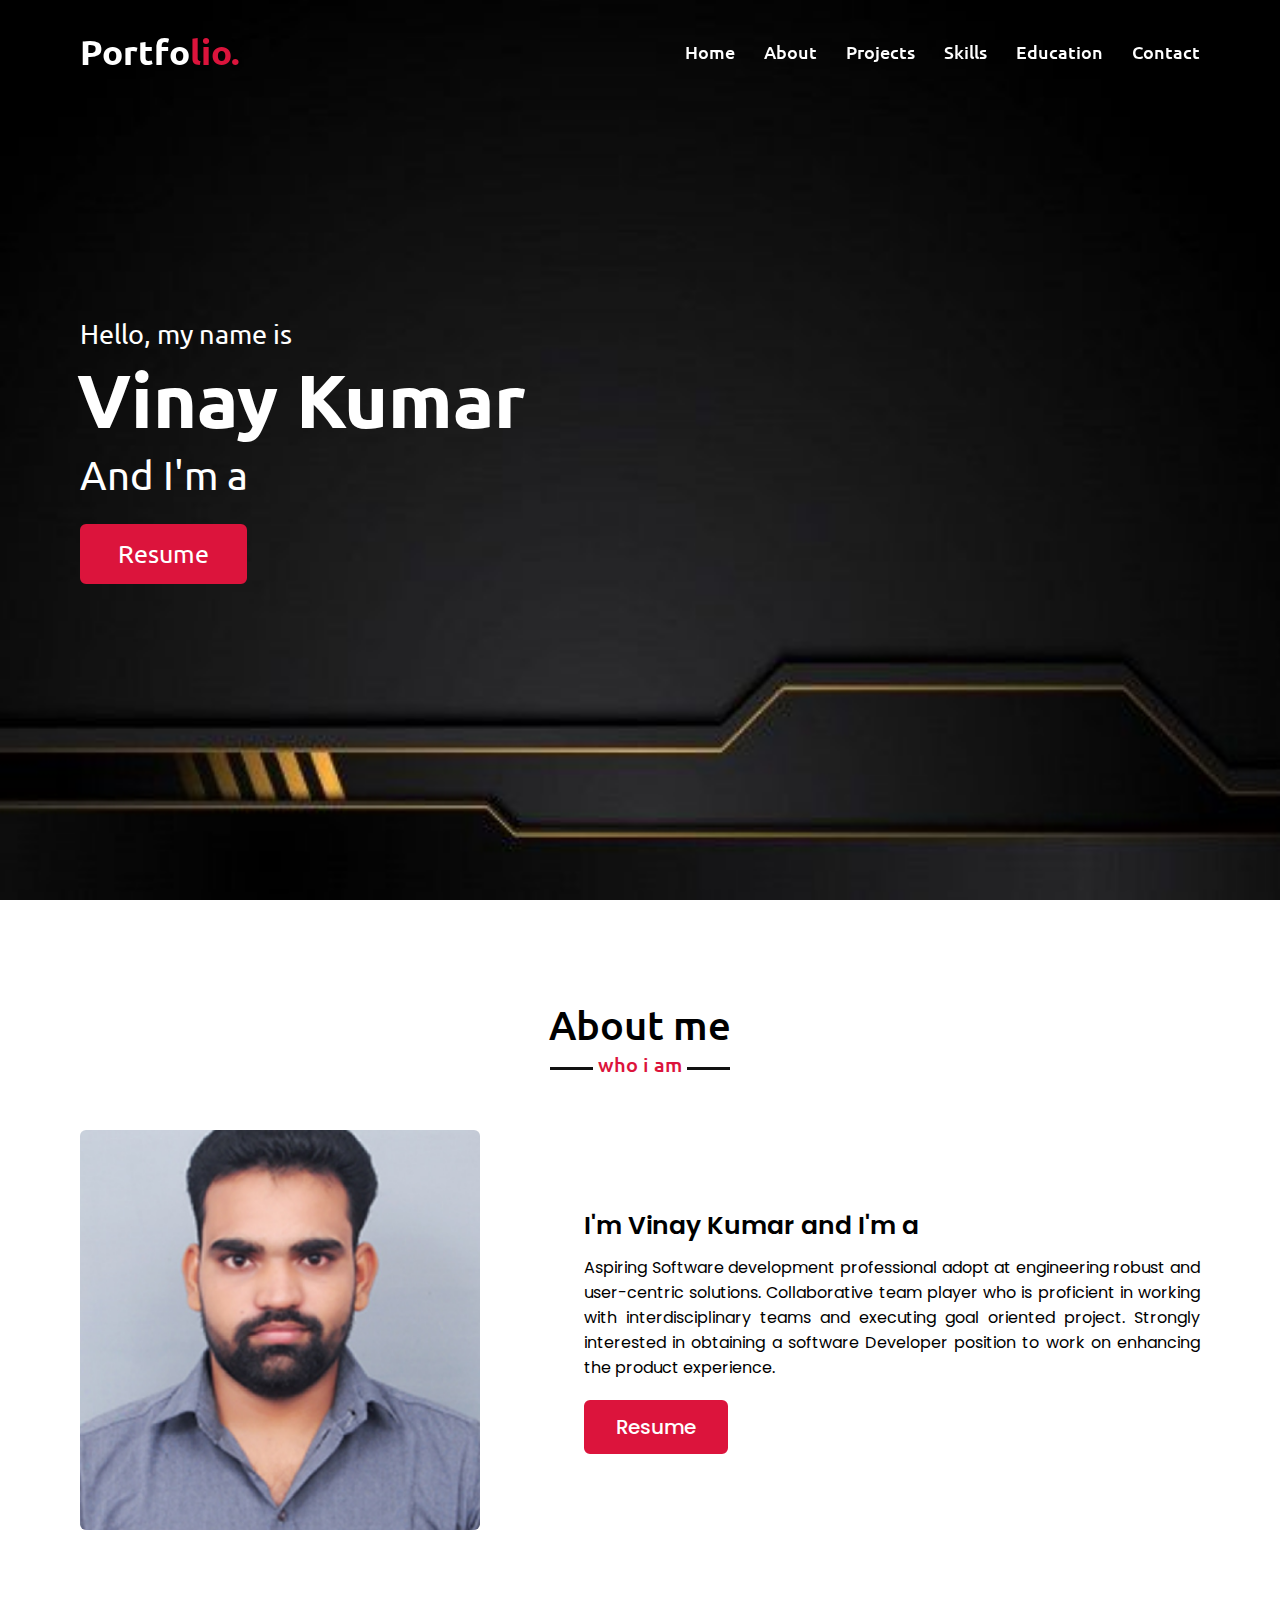
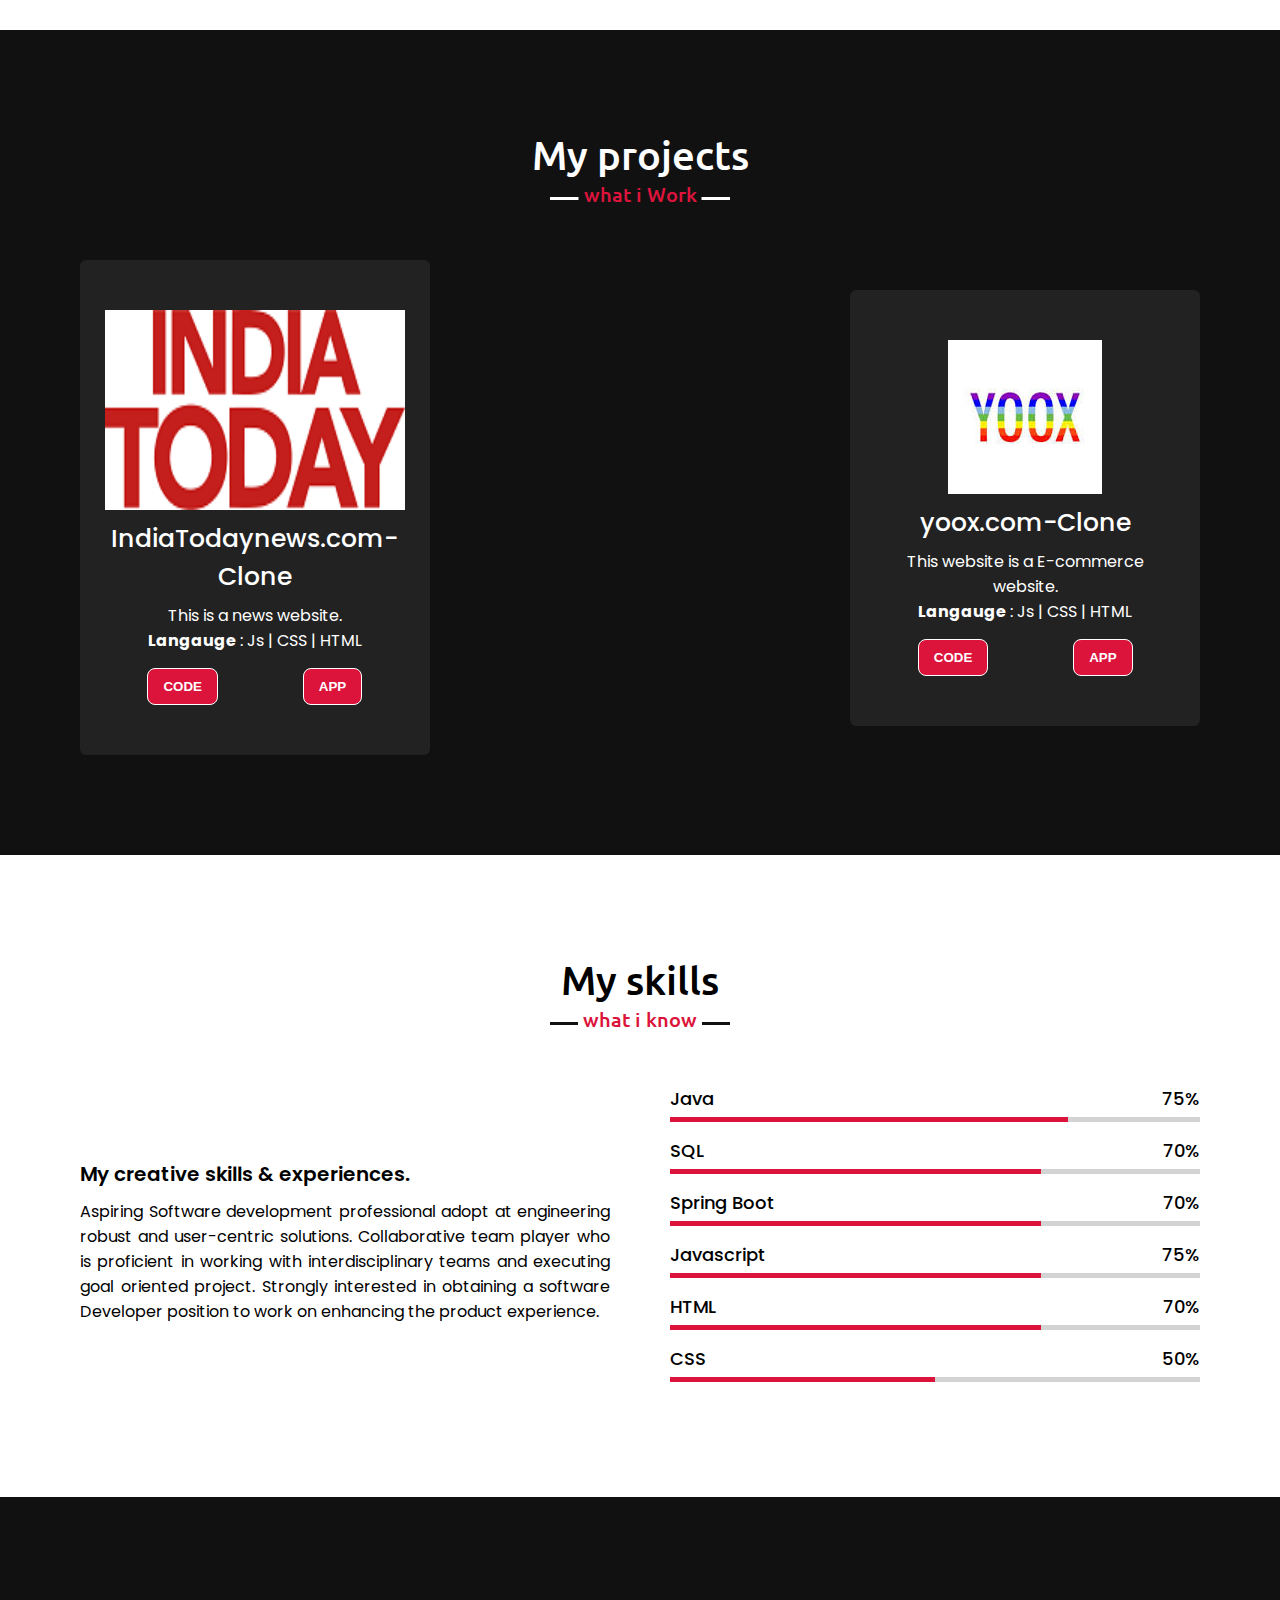
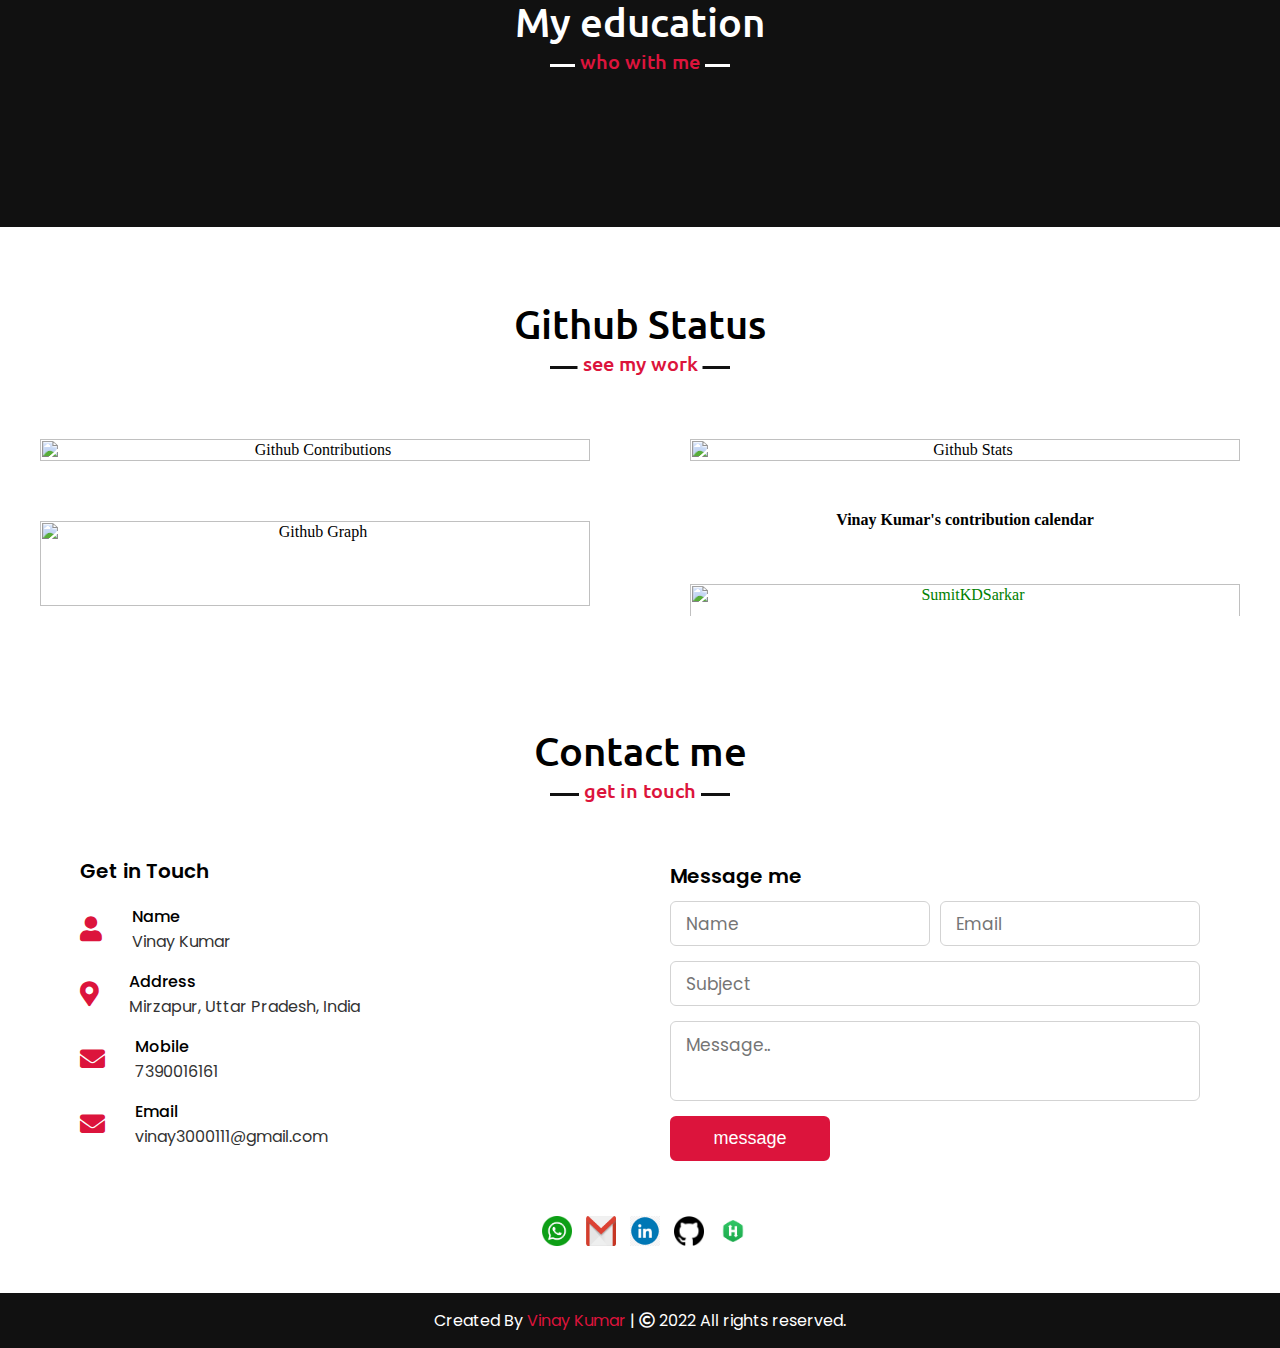
==== inde.html @ 78daed4f "change" ====
<!DOCTYPE java>

<java lang="en">
<head>
    <meta charset="UTF-8">
    <meta name="viewport" content="width=device-width, initial-scale=1.0">
    <title>Vinay Kumar</title>
    <link rel="icon" href="https://media-exp1.licdn.com/dms/image/C4D03AQGV1A_WrBnYMw/profile-displayphoto-shrink_200_200/0/1662731627027?e=1668643200&v=beta&t=C8EKHpknNh0HUjImhup6PIxjNK5vTFpDDdaE16-JY9g">
    <link rel="stylesheet" href="style.css">
    <link rel="stylesheet" href="https://cdnjs.cloudflare.com/ajax/libs/font-awesome/5.15.3/css/all.min.css"/>
    <script src="https://code.jquery.com/jquery-3.5.1.min.js"></script>
    <script src="https://cdnjs.cloudflare.com/ajax/libs/typed.js/2.0.11/typed.min.js"></script>
    <script src="https://cdnjs.cloudflare.com/ajax/libs/waypoints/4.0.1/jquery.waypoints.min.js"></script>
    <script src="https://cdnjs.cloudflare.com/ajax/libs/OwlCarousel2/2.3.4/owl.carousel.min.js"></script>
    <link rel="stylesheet" href="https://cdnjs.cloudflare.com/ajax/libs/OwlCarousel2/2.3.4/assets/owl.carousel.min.css"/>

</head>
<body>
    <div class="scroll-up-btn">
        <i class="fas fa-angle-up"></i>
    </div>
    <nav class="navbar">
        <div class="max-width">
            <div class="logo"><a href="#">Portfo<span>lio.</span></a></div>
            <ul class="menu">
                <li><a href="#home" class="menu-btn">Home</a></li>
                <li><a href="#about" class="menu-btn">About</a></li>
                <li><a href="#services" class="menu-btn">Projects</a></li>
                <li><a href="#skills" class="menu-btn">Skills</a></li>
                <li><a href="#teams" class="menu-btn">Education</a></li>
                <li><a href="#contact" class="menu-btn">Contact</a></li>
            </ul>
            <div class="menu-btn">
                <i class="fas fa-bars"></i>
            </div>
        </div>
    </nav>

    <!-- home section -->
    <section class="home" id="home">
        <div class="max-width">
            <div class="home-content">
                <div class="text-1">Hello, my name is</div>
                <div class="text-2">Vinay Kumar</div>
                <div class="text-3">And I'm a <span class="typing"></span></div>
                <a  href="https://drive.google.com/file/d/1FLkQqnylhTMXJ7--aHfY-JtTPow-8JwG/view" target="_blank">Resume</a>
            </div>
        </div>
    </section>

    <!-- about section -->
    <section class="about" id="about">
        <div class="max-width">
            <h2 class="title">About me</h2>
            <div class="about-content">
                <div class="column left">
                    <img src="images/profile-0.jpeg" alt="">
                </div>
                <div class="column right">
                    <div class="text">I'm Vinay Kumar and I'm a <span class="typing-2"></span></div>
                    <p>Aspiring Software development professional adopt at engineering
                        robust and user-centric solutions. Collaborative team player who is
                        proficient in working with interdisciplinary teams and executing
                        goal oriented project. Strongly interested in obtaining a software
                        Developer position to work on enhancing the product experience.
                        </p>
                    <a  href="https://drive.google.com/file/d/1FLkQqnylhTMXJ7--aHfY-JtTPow-8JwG/view" target="_blank">Resume</a>
                </div>
            </div>
        </div>
    </section>

    <!-- project section -->
    <section class="services" id="services">
        <div class="max-width">
            <h2 class="title">My projects</h2>
            <div class="serv-content">
                <div class="card">
                    <div class="box">
                        <!-- <i class="fas fa-paint-brush"></i> -->
                        <a href="https://github.com/falgunbokde23/India-Today-website" target="_blank"><img class="project" src="./images/india_today.png" alt="logo"></a>
                        <div class="text">IndiaTodaynews.com-Clone</div>
                        <p>This is a news website.</p>
                        <p><b>Langauge</b> : Js | CSS | HTML</p>
                       
                        <div class="twoButton">
                            <a href="https://github.com/falgunbokde23/India-Today-website"><button class="github_Button">CODE</button></a>
                            <a href="https://indiatodaynews.netlify.app/"> <button class="deployed_Button">APP</button></a>
                        </div>
                
                    </div>
                   
                </div>


                <div class="card">
                    <div class="box">
                        <!-- <i class="fas fa-chart-line"></i> -->
                       <a href="https://github.com/VenketeshRushi/wet-twig-1740/tree/main" target="_blank" alt="logo" ><img src="./images/yoox.jpg" alt=""></a>
                        <div class="text">yoox.com-Clone</div>
                        <p>This website is a E-commerce website.</p>
                        <p><b>Langauge</b> : Js | CSS | HTML</p>
                        <div class="twoButton">
                            <a href="https://github.com/VenketeshRushi/wet-twig-1740/tree/main"><button class="github_Button">CODE</button></a>
                            <a href="https://indiatodaynews.netlify.app/"> <button class="deployed_Button">APP</button></a>
                        </div>
                    </div>
                </div>
            </div>
        </div>
    </section>

    <!-- skills section -->
    <section class="skills" id="skills">
        <div class="max-width">
            <h2 class="title">My skills</h2>
            <div class="skills-content">
                <div class="column left">
                    <div class="text">My creative skills & experiences.</div>
                    <p>Aspiring Software development professional adopt at engineering
                        robust and user-centric solutions. Collaborative team player who is
                        proficient in working with interdisciplinary teams and executing
                        goal oriented project. Strongly interested in obtaining a software
                        Developer position to work on enhancing the product experience.
                        </p>
                   
                </div>
                <div class="column right">
                    <div class="bars">
                        <div class="info">
                            <span>Java</span>
                            <span>75%</span>
                        </div>
                        <div class="line java"></div>
                    </div>
                    <div class="bars">
                        <div class="info">
                            <span>SQL</span>
                            <span>70%</span>
                        </div>
                        <div class="line css"></div>
                    </div>
                    <div class="bars">
                        <div class="info">
                            <span>Spring Boot</span>
                            <span>70%</span>
                        </div>
                        <div class="line js"></div>
                    </div>
                    <div class="bars">
                        <div class="info">
                            <span>Javascript</span>
                            <span>75%</span>
                        </div>
                        <div class="line mysql"></div>
                    </div>
                    <div class="bars">
                        <div class="info">
                            <span>HTML</span>
                            <span>70%</span>
                        </div>
                        <div class="line css"></div>
                    </div>
                    <div class="bars">
                        <div class="info">
                            <span>CSS</span>
                            <span>50%</span>
                        </div>
                        <div class="line c"></div>
                    </div>
                   
                </div>
            </div>
        </div>
    </section>

    <!-- education section -->
    <section class="teams" id="teams">
        <div class="max-width">
            <h2 class="title">My education</h2>
            <div class="carousel owl-carousel">
                <div class="card">
                    <div class="box">
                        <img src="https://aniportalimages.s3.amazonaws.com/media/details/Capture2021092207014520210922071739.jpg" alt="">
                        <div class="text">Masai School </div>
                        <p>Full-Stack Web Development.</p>
                        <p>Feb 2022 - Nov 2022</p>
                    </div>
                </div>
                <div class="card">
                    <div class="box">
                        <img src="./images/subharti.jpg" alt="">
                        <div class="text">Swami Vivekanand Subharti University</div>
                        <p>Bachelors in Computer Application</p>
                        <p>Jun 2020 - Persent</p>
                    </div>
                </div>
                <div class="card">
                    <div class="box">
                        <img src="./images/10.jpg" alt="">
                        <div class="text">Ankit Bal Vidya Mandir Allahabad</div>
                        <p>Higher Secondary Education</p>
                        <p>Jan 2017 - Jun 2019</p>
                    </div>
                </div>
                <div class="card">
                    <div class="box">
                        <img src="./images/10.jpg" alt="">
                        <div class="text">S.S.P.S. Inter College Mirzapur</div>
                        <p> Senior Secondary Education</p>
                        <p>Jun 2015 - Aug 2017</p>
                    </div>
                </div>
                
            </div>
        </div>
    </section>

    <section class="github-st" id="github-">
        <div id="github-stats">
            <div class="container">
                <h1 class="title">Github Status</h1>
                <div class="github-stats-list">
                    <div class="github-stat">
                        <img src="https://github-readme-streak-stats.herokuapp.com/?user=vinaykumarkunder&theme=indian-flag"
                            alt="Github Contributions" />
                    </div>
                    <div class="github-stat">
                        <img src="https://github-readme-stats.vercel.app/api?username=Vinaykumarkunder&theme=flag-india&show_icons=true&count_private=true"
                            alt="Github Stats" />
                    </div>
                    <div class="github-stat">
                        <img src="https://activity-graph.herokuapp.com/graph?username=vinaykumarkunder&bg_color=ffffff&color=000080&line=138808&point=ff9933&area=true"
                            alt="Github Graph" />
                    </div>
                    <div class="github-stat">
                        <h4 class="mb-0" style="text-align: center;color: #000;">Vinay Kumar's contribution calendar</h4>
                        <img src="https://ghchart.rshah.org/Vinaykumarkunder" alt="SumitKDSarkar" style="width: 100%;height: auto; margin-top: 5vh;color: green;"/>
                        <!-- <img src="https://activity-graph.herokuapp.com/calender?username=SumitKDSarkar&bg_color=ffffff&color=000080&line=138808&point=ff9933&area=true" -->
                    </div>
                </div>
            </div>
        </div>
    </section>

    <!-- contact section -->
    <section class="contact" id="contact">
        <div class="max-width">
            <h2 class="title">Contact me</h2>
            <div class="contact-content">
                <div class="column left">
                    <div class="text">Get in Touch</div>
                    <!-- <p>Lorem, ipsum dolor sit amet consectetur adipisicing elit. Dignissimos harum corporis fuga corrupti. Doloribus quis soluta nesciunt veritatis vitae nobis?</p> -->
                    <div class="icons">
                        <div class="row">
                            <i class="fas fa-user"></i>
                            <div class="info">
                                <div class="head">Name</div>
                                <div class="sub-title">Vinay Kumar</div>
                            </div>
                        </div>
                        <div class="row">
                            <i class="fas fa-map-marker-alt"></i>
                            <div class="info">
                                <div class="head">Address</div>
                                <div class="sub-title">Mirzapur, Uttar Pradesh, India</div>
                            </div>
                        </div>
                         <div class="row">
                            <i class="fas fa-envelope"></i>
                            <div class="info">
                                <div class="head">Mobile</div>
                                <div class="sub-title">7390016161</div>
                            </div>
                        </div>
                        <div class="row">
                            <i class="fas fa-envelope"></i>
                            <div class="info">
                                <div class="head">Email</div>
                                <div class="sub-title">vinay3000111@gmail.com</div>
                            </div>
                        </div>
                    </div>
                </div>
                <div class="column right">
                    <div class="text">Message me</div>
                    <form action="#" onsubmit="sendMail(); reset(); return false">
                        <div class="fields">
                            <div class="field name">
                                <input type="text" id="name" placeholder="Name" required>
                            </div>
                            <div class="field email">
                                <input type="email" id="email" placeholder="Email" required>
                            </div>
                        </div>
                        <div class="field">
                            <input type="text" id="subject" placeholder="Subject" required>
                        </div>
                        <div class="field textarea">
                            <textarea cols="30" rows="10" id="message" placeholder="Message.." required></textarea>
                        </div>
                        <div class="button-area">
                            <button type="submit" id="submit">message </button>
                        </div>
                    </form>
                </div>
            </div>
            <div class="Contect">
                <span><a href="https://api.whatsapp.com/send/?phone=7390016161&text=Hi+Vinay+Can+i+meet+you..&type=phone_number&app_absent=0"><img src="images/whatsapp.png" alt=""></a></span>
                <span><a href="https://mail.google.com/mail/u/0/#inbox?compose=DmwnWrRvwTnGBRCPGTGHdQVRqZLFsjHHZhRWGQgzZJmNMWXgxclgXFcxqwrFNLXCGrSnWzTSGbgB"><img src="images/gmail.png" alt=""></a></span>
                <span><a href="https://www.linkedin.com/in/vinay-kumar-01b807215/"><img src="images/l.png" alt=""></a></span>
                <span><a href="https://github.com/VINAYKUMARKUNDER"><img src="images/githubLogo.png" alt=""></a></span>
                <span><a href="https://www.hackerrank.com/vinay3000111"><img src="images/hakerrank logo.png" alt=""></a></span>
            </div>
        </div>
    </section>

    <!-- footer section-->
    <footer>
        <span>Created By <a href="https://www.linkedin.com/in/vinay-kumar-01b807215/" target="_blank">Vinay Kumar</a> | <span class="far fa-copyright"></span> 2022 All rights reserved.</span>
    </footer>

    <script src="script.js"></script>

    <script src="https://smtpjs.com/v3/smtp.js"> </script>

    <script src="script1.js"></script>
</body>
</java>
---- style.css ----
@import url('https://fonts.googleapis.com/css2?family=Poppins:wght@400;500;600;700&family=Ubuntu:wght@400;500;700&display=swap');

*{
    margin: 0;
    padding: 0;
    box-sizing: border-box;
    text-decoration: none;
}
java{
    scroll-behavior: smooth;
}


a{
    text-decoration: none;  
    color: rgb(29, 28, 28);
  }
  a:hover{
       
      color: crimson;
    }
  html{
      scroll-behavior: smooth;
  }
  .project{
      width: 300px;
      height: 200px;
  }
  .twoButton{
      display: flex;
      justify-content: space-around;
  }
  .github_Button{
      display: flex;
      
      margin-top: 15px;
      background-color: crimson;
      border: 1px solid white;
      
      border-radius: 8px;
      padding: 10px 15px 10px 15px;
      font-weight: 700;
      color: #fff;
  
  }
  .github_Button:hover{
      cursor: pointer;
      background-color: #f1f1f1;
      color: #111;
  
  }
  
  .deployed_Button{
      display: flex;
     
      margin-top: 15px;
      background-color: crimson;
      border: 1px solid white;
      border-radius: 8px;
      padding: 10px 15px 10px 15px;
      font-weight: 700;
      color: #fff;
  
  }
  .deployed_Button:hover{
      cursor: pointer;
      background-color: #f1f1f1;
      color: #111;  
  }
  
  

/* custom scroll bar */
::-webkit-scrollbar {
    width: 10px;
}
::-webkit-scrollbar-track {
    background: #f1f1f1;
}
::-webkit-scrollbar-thumb {
    background: #888;
}

::-webkit-scrollbar-thumb:hover {
    background: #555;
}

/* all similar content styling codes */
section{
    padding: 100px 0;
}
.max-width{
    max-width: 1300px;
    padding: 0 80px;
    margin: auto;
}
.about, .services, .skills, .teams, .contact, footer{
    font-family: 'Poppins', sans-serif;
}
.about .about-content,
.services .serv-content,
.skills .skills-content,
.contact .contact-content{
    display: flex;
    flex-wrap: wrap;
    align-items: center;
    justify-content: space-between;
}
section .title{
    position: relative;
    text-align: center;
    font-size: 40px;
    font-weight: 500;
    margin-bottom: 60px;
    padding-bottom: 20px;
    font-family: 'Ubuntu', sans-serif;
}
section .title::before{
    content: "";
    position: absolute;
    bottom: 0px;
    left: 50%;
    width: 180px;
    height: 3px;
    background: #111;
    transform: translateX(-50%);
}
section .title::after{
    position: absolute;
    bottom: -8px;
    left: 50%;
    font-size: 20px;
    color: crimson;
    padding: 0 5px;
    background: #fff;
    transform: translateX(-50%);
}

/* navbar styling */
.navbar{
    position: fixed;
    width: 100%;
    z-index: 999;
    padding: 30px 0;
    font-family: 'Ubuntu', sans-serif;
    transition: all 0.3s ease;
}
.navbar.sticky{
    padding: 15px 0;
    background: crimson;
}
.navbar .max-width{
    display: flex;
    align-items: center;
    justify-content: space-between;
}
.navbar .logo a{
    color: #fff;
    font-size: 35px;
    font-weight: 600;
}
.navbar .logo a span{
    color: crimson;
    transition: all 0.3s ease;
}
.navbar.sticky .logo a span{
    color: #fff;
}
.navbar .menu li{
    list-style: none;
    display: inline-block;
}
.navbar .menu li a{
    display: block;
    color: #fff;
    font-size: 18px;
    font-weight: 500;
    margin-left: 25px;
    transition: color 0.3s ease;
}
.navbar .menu li a:hover{
    color: crimson;
}
.navbar.sticky .menu li a:hover{
    color: #fff;
}

/* menu btn styling */
.menu-btn{
    color: #fff;
    font-size: 23px;
    cursor: pointer;
    display: none;
}
.scroll-up-btn{
    position: fixed;
    height: 45px;
    width: 42px;
    background: crimson;
    right: 30px;
    bottom: 10px;
    text-align: center;
    line-height: 45px;
    color: #fff;
    z-index: 9999;
    font-size: 30px;
    border-radius: 6px;
    border-bottom-width: 2px;
    cursor: pointer;
    opacity: 0;
    pointer-events: none;
    transition: all 0.3s ease;
}
.scroll-up-btn.show{
    bottom: 30px;
    opacity: 1;
    pointer-events: auto;
}
.scroll-up-btn:hover{
    filter: brightness(90%);
}


/* home section styling */
.home{
    display: flex;
    background: url("images/other.jpg") no-repeat center;
    height: 100vh;
    color: #fff;
    min-height: 500px;
    background-size: cover;
    background-attachment: fixed;
    font-family: 'Ubuntu', sans-serif;
}
.home .max-width{
  width: 100%;
  display: flex;
}
.home .max-width .row{
  margin-right: 0;
}
.home .home-content .text-1{
    font-size: 27px;
}
.home .home-content .text-2{
    font-size: 75px;
    font-weight: 600;
    margin-left: -3px;
}
.home .home-content .text-3{
    font-size: 40px;
    margin: 5px 0;
}
.home .home-content .text-3 span{
    color: crimson;
    font-weight: 500;
}
.home .home-content a{
    display: inline-block;
    background: crimson;
    color: #fff;
    font-size: 25px;
    padding: 12px 36px;
    margin-top: 20px;
    font-weight: 400;
    border-radius: 6px;
    border: 2px solid crimson;
    transition: all 0.3s ease;
}
.home .home-content a:hover{
    color: crimson;
    background: none;
}

/* about section styling */
.about .title::after{
    content: "who i am";
}
.about .about-content .left{
    width: 45%;
}
.about .about-content .left img{
    height: 400px;
    width: 400px;
    object-fit: cover;
    border-radius: 6px;
}
.about .about-content .right{
    width: 55%;
}
.about .about-content .right .text{
    font-size: 25px;
    font-weight: 600;
    margin-bottom: 10px;
}
.about .about-content .right .text span{
    color: crimson;
}
.about .about-content .right p{
    text-align: justify;
}
.about .about-content .right a{
    display: inline-block;
    background: crimson;
    color: #fff;
    font-size: 20px;
    font-weight: 500;
    padding: 10px 30px;
    margin-top: 20px;
    border-radius: 6px;
    border: 2px solid crimson;
    transition: all 0.3s ease;
}
.about .about-content .right a:hover{
    color: crimson;
    background: none;
}

/* services section styling */
.services, .teams{
    color:#fff;
    background: #111;
}
.services .title::before,
.teams .title::before{
    background: #fff;
}
.services .title::after,
.teams .title::after{
    background: #111;
    content: "what i Work";
}
.services .serv-content .card{
    width: calc(33% - 20px);
    background: #222;
    text-align: center;
    border-radius: 6px;
    padding: 50px 25px;
    cursor: pointer;
    transition: all 0.3s ease;
}

.services .serv-content .card:hover{
    background: crimson;
}
.services .serv-content .card .box{
    transition: all 0.3s ease;
}
.services .serv-content .card:hover .box{
    transform: scale(1.05);
}
.services .serv-content .card i{
    font-size: 50px;
    color: crimson;
    transition: color 0.3s ease;
}
.services .serv-content .card:hover i{
    color: #fff;
}
.services .serv-content .card .text{
    font-size: 25px;
    font-weight: 500;
    margin: 10px 0 7px 0;
}

/* skills section styling */

.skills .title::after{
    content: "what i know";
}
.skills .skills-content .column{
    width: calc(50% - 30px);
}
.skills .skills-content .left .text{
    font-size: 20px;
    font-weight: 600;
    margin-bottom: 10px;
}
.skills .skills-content .left p{
    text-align: justify;
}
.skills .skills-content .left a{
    display: inline-block;
    background: crimson;
    color: #fff;
    font-size: 18px;
    font-weight: 500;
    padding: 8px 16px;
    margin-top: 20px;
    border-radius: 6px;
    border: 2px solid crimson;
    transition: all 0.3s ease;
}
.skills .skills-content .left a:hover{
    color: crimson;
    background: none;
}
.skills .skills-content .right .bars{
    margin-bottom: 15px;
}
.skills .skills-content .right .info{
    display: flex;
    margin-bottom: 5px;
    align-items: center;
    justify-content: space-between;
}
.skills .skills-content .right span{
    font-weight: 500;
    font-size: 18px;
}
.skills .skills-content .right .line{
    height: 5px;
    width: 100%;
    background: lightgrey;
    position: relative;
}
.skills .skills-content .right .line::before{
    content: "";
    position: absolute;
    height: 100%;
    left: 0;
    top: 0;
    background: crimson;
}
.skills-content .right .java::before{
    width: 75%;
}
.skills-content .right .css::before{
    width: 70%;
}
.skills-content .right .js::before{
    width: 70%;
}
.skills-content .right .php::before{
    width: 75%;
}
.skills-content .right .mysql::before{
    width: 70%;
}
.skills-content .right .c::before{
    width: 50%;
}

/* teams section styling */
.teams .title::after{
    content: "who with me";
}
.teams .carousel .card{
    background: #222;
    border-radius: 6px;
    padding: 25px 35px;
    text-align: center;
    overflow: hidden;
    transition: all 0.3s ease;
}
.teams .carousel .card:hover{
    background: crimson;
}
.teams .carousel .card .box{
    display: flex;
    flex-direction: column;
    align-items: center;
    justify-content: center;
    transition: all 0.3s ease;
}
.teams .carousel .card:hover .box{
    transform: scale(1.05);
}
.teams .carousel .card .text{
    font-size: 25px;
    font-weight: 500;
    margin: 10px 0 7px 0;
}
.teams .carousel .card img{
    height: 150px;
    width: 150px;
    object-fit: cover;
    border-radius: 50%;
    border: 5px solid crimson;
    transition: all 0.3s ease;
}
.teams .carousel .card:hover img{
    border-color: #fff;
}
.owl-dots{
    text-align: center;
    margin-top: 20px;
}
.owl-dot{
    height: 13px;
    width: 13px;
    margin: 0 5px;
    outline: none!important;
    border-radius: 50%;
    border: 2px solid crimson!important;
    transition: all 0.3s ease;
}
.owl-dot.active{
    width: 35px;
    border-radius: 14px;
}
.owl-dot.active,
.owl-dot:hover{
    background: crimson!important;
}

/* contact section styling */
.contact .title::after{
    content: "get in touch";
}
.contact .contact-content .column{
    width: calc(50% - 30px);
}
.contact .contact-content .text{
    font-size: 20px;
    font-weight: 600;
    margin-bottom: 10px;
}
.contact .contact-content .left p{
    text-align: justify;
}
.contact .contact-content .left .icons{
    margin: 10px 0;
}
.contact .contact-content .row{
    display: flex;
    height: 65px;
    align-items: center;
}
.contact .contact-content .row .info{
    margin-left: 30px;
}
.contact .contact-content .row i{
    font-size: 25px;
    color: crimson;
}
.contact .contact-content .info .head{
    font-weight: 500;
}
.contact .contact-content .info .sub-title{
    color: #333;
}
.contact .right form .fields{
    display: flex;
}
.contact .right form .field,
.contact .right form .fields .field{
    height: 45px;
    width: 100%;
    margin-bottom: 15px;
}
.contact .right form .textarea{
    height: 80px;
    width: 100%;
}
.contact .right form .name{
    margin-right: 10px;
}
.contact .right form .field input,
.contact .right form .textarea textarea{
    height: 100%;
    width: 100%;
    border: 1px solid lightgrey;
    border-radius: 6px;
    outline: none;
    padding: 0 15px;
    font-size: 17px;
    font-family: 'Poppins', sans-serif;
    transition: all 0.3s ease;
}
.contact .right form .field input:focus,
.contact .right form .textarea textarea:focus{
    border-color: #b3b3b3;
}
.contact .right form .textarea textarea{
  padding-top: 10px;
  resize: none;
}
.contact .right form .button-area{
  display: flex;
  align-items: center;
}
.right form .button-area button{
  color: #fff;
  display: block;
  width: 160px!important;
  height: 45px;
  outline: none;
  font-size: 18px;
  font-weight: 500;
  border-radius: 6px;
  cursor: pointer;
  flex-wrap: nowrap;
  background: crimson;
  border: 2px solid crimson;
  transition: all 0.3s ease;
}
.right form .button-area button:hover{
  color: crimson;
  background: none;
}
/* footer section styling */
footer{
    background: #111;
    padding: 15px 23px;
    color: #fff;
    text-align: center;
}
footer span a{
    color: crimson;
    text-decoration: none;
}
footer span a:hover{
    text-decoration: underline;
}


/* responsive media query start */
@media (max-width: 1104px) {
    .about .about-content .left img{
        height: 350px;
        width: 350px;
    }
}

@media (max-width: 991px) {
    .max-width{
        padding: 0 50px;
    }
}
@media (max-width: 947px){
    .menu-btn{
        display: block;
        z-index: 999;
    }
    .menu-btn i.active:before{
        content: "\f00d";
    }
    .navbar .menu{
        position: fixed;
        height: 100vh;
        width: 100%;
        left: -100%;
        top: 0;
        background: #111;
        text-align: center;
        padding-top: 80px;
        transition: all 0.3s ease;
    }
    .navbar .menu.active{
        left: 0;
    }
    .navbar .menu li{
        display: block;
    }
    .navbar .menu li a{
        display: inline-block;
        margin: 20px 0;
        font-size: 25px;
    }
    .home .home-content .text-2{
        font-size: 70px;
    }
    .home .home-content .text-3{
        font-size: 35px;
    }
    .home .home-content a{
        font-size: 23px;
        padding: 10px 30px;
    }
    .max-width{
        max-width: 930px;
    }
    .about .about-content .column{
        width: 100%;
    }
    .about .about-content .left{
        display: flex;
        justify-content: center;
        margin: 0 auto 60px;
    }
    .about .about-content .right{
        flex: 100%;
    }
    .services .serv-content .card{
        width: calc(50% - 10px);
        margin-bottom: 20px;
    }
    .skills .skills-content .column,
    .contact .contact-content .column{
        width: 100%;
        margin-bottom: 35px;
    }
}

@media (max-width: 690px) {
    .max-width{
        padding: 0 23px;
    }
    .home .home-content .text-2{
        font-size: 60px;
    }
    .home .home-content .text-3{
        font-size: 32px;
    }
    .home .home-content a{
        font-size: 20px;
    }
    .services .serv-content .card{
        width: 100%;
    }
}

@media (max-width: 500px) {
    .home .home-content .text-2{
        font-size: 50px;
    }
    .home .home-content .text-3{
        font-size: 27px;
    }
    .about .about-content .right .text,
    .skills .skills-content .left .text{
        font-size: 19px;
    }
    .contact .right form .fields{
        flex-direction: column;
    }
    .contact .right form .name,
    .contact .right form .email{
        margin: 0;
    }
    .right form .error-box{
       width: 150px;
    }
    .scroll-up-btn{
        right: 15px;
        bottom: 15px;
        height: 38px;
        width: 35px;
        font-size: 23px;
        line-height: 38px;
    }
}



#git{
    margin-right: 110px;
    padding-top: 20px;
}
#git>a>img{
    width: 30px;
}
#git>a>img:hover{
    width: 35px;
    color: blue;
    background-color: blue;
}


#live{
    margin-left: 80px;
    padding-top: 20px;
}
#live>a{
    color: #fff;
}
#live>a:hover{
    font-weight: bold;
    color: blue;
    text-decoration: underline;
    font-size: 20px;
}



#github-stats {
    padding: 100px 10px 10px 10px;
    /* border: 1px solid; */
    margin-top: -10%;

    margin-bottom: -100px;
    /* height: 400px; */
  }
  
  .github-stats-list {
    display: grid;
    grid-template-columns: repeat(auto-fit, minmax(500px, 1fr));
    margin-top: 50px;
    grid-gap: 40px;
  }
  
  
  .github-stat {
    border-radius: 10px;
    position: relative;
    overflow: hidden;
    cursor: pointer;
  }
  
  
  .github-stat img {
    width: 100%;
    border-radius: 10px;
    display: block;
    transition: transform 0.5s;
    padding: 10px 30px;
  }
  
  .layer h3 {
    font-weight: 700;
    margin-bottom: 20px;
  }
  .container{
  text-align: center;
  }
  
  .github-st .title::after {
  content: "see my work";
  }
  .github-stat:hover img {
    transform: scale(1.1);
  }
  
  @media (max-width: 690px) {
  
  .github-stat {
    width: 300px;
    font-size: 8px;
  }
  
  .github-stat {
  width: 100%;
  font-size: 8px;
  }
  .container{
  text-align: center;
  }
  
  .cont-box-1>img{
  width: 45px;
  height: 45px;
  }
  
  .github-stat>img{
  margin: 0 auto;
  width: 100%;
  margin-top: 20px;
  }
  
  
  .github-stats-list {
    display: grid;
    grid-template-columns: repeat(auto-fit, minmax(100%, 1fr));
    margin-top: 50px;
    grid-gap: 40px;
  }
  }
  
  @media (max-width: 500px) {
  .github-stat {
    width: 100%;
    font-size: 8px;
  }
  
  .github-stat>img{
    margin: 0 auto;
    width: 100%;
    margin-top: 20px;
  }
  
  .github-stats-list {
    display: grid;
    grid-template-columns: repeat(auto-fit, minmax(100%, 1fr));
    margin-top: 50px;
    grid-gap: 40px;
  }
  }



  .Contect{
    margin-top: 50px;
    margin-bottom: -60px;
    text-align: center;
  }
  .Contect>span{
    margin-left: 10px;
  }
  .Contect>span>a>img{
    width: 30px;
    height: 30px;
  }

  .Contect>span>a>img:hover{
    width: 33px;
    height:33px;
  }
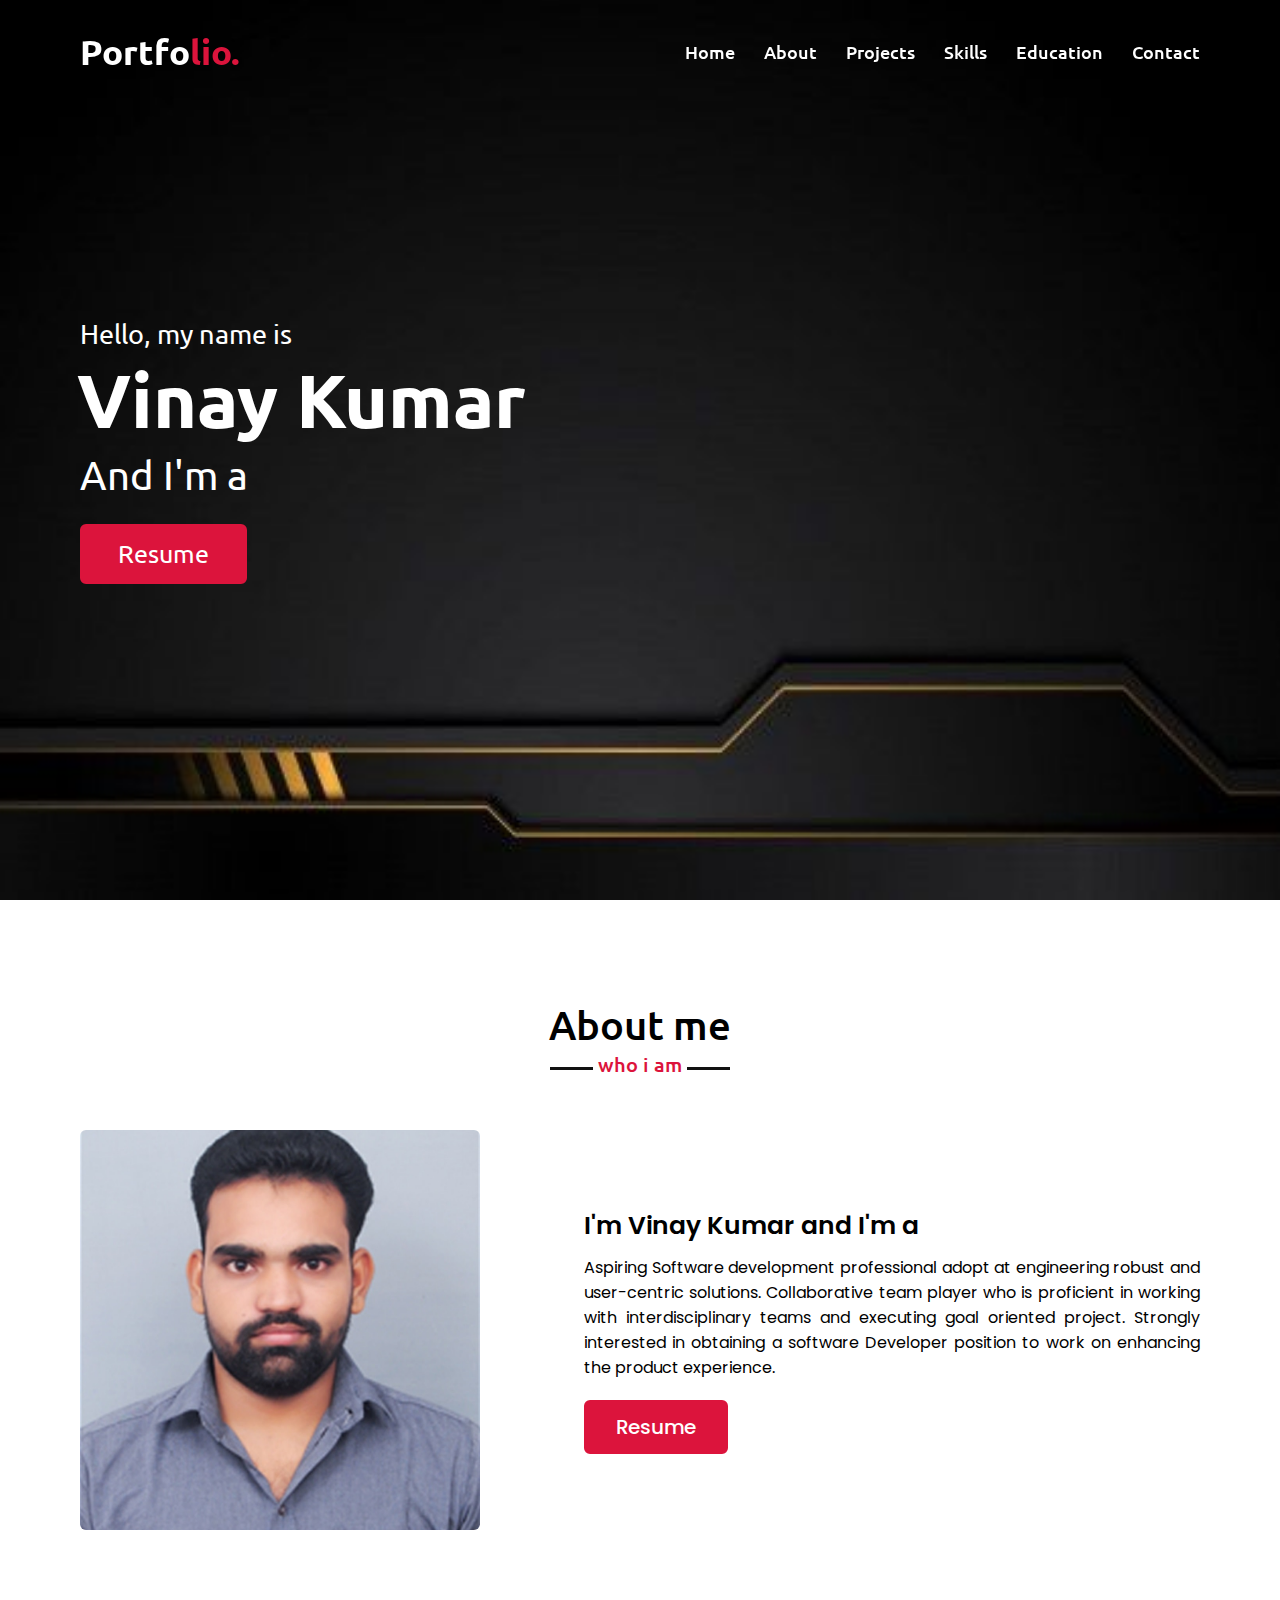
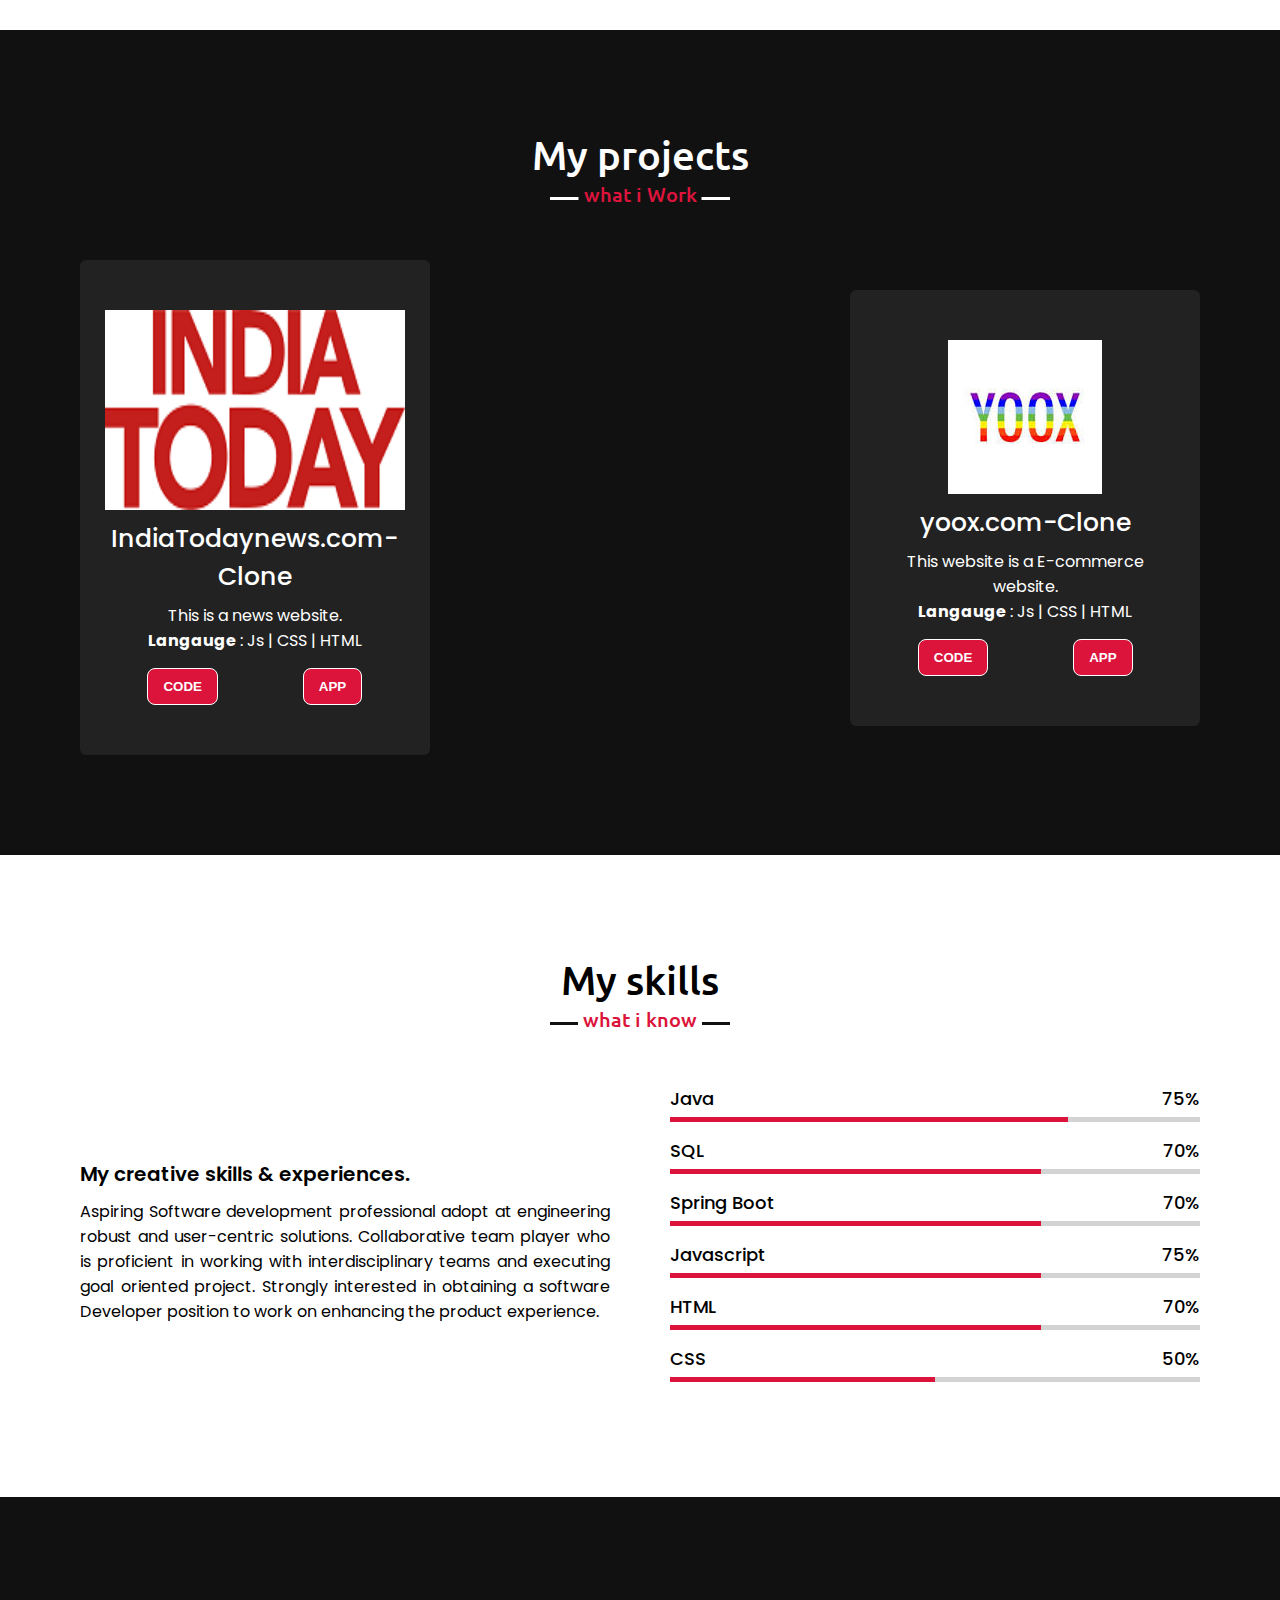
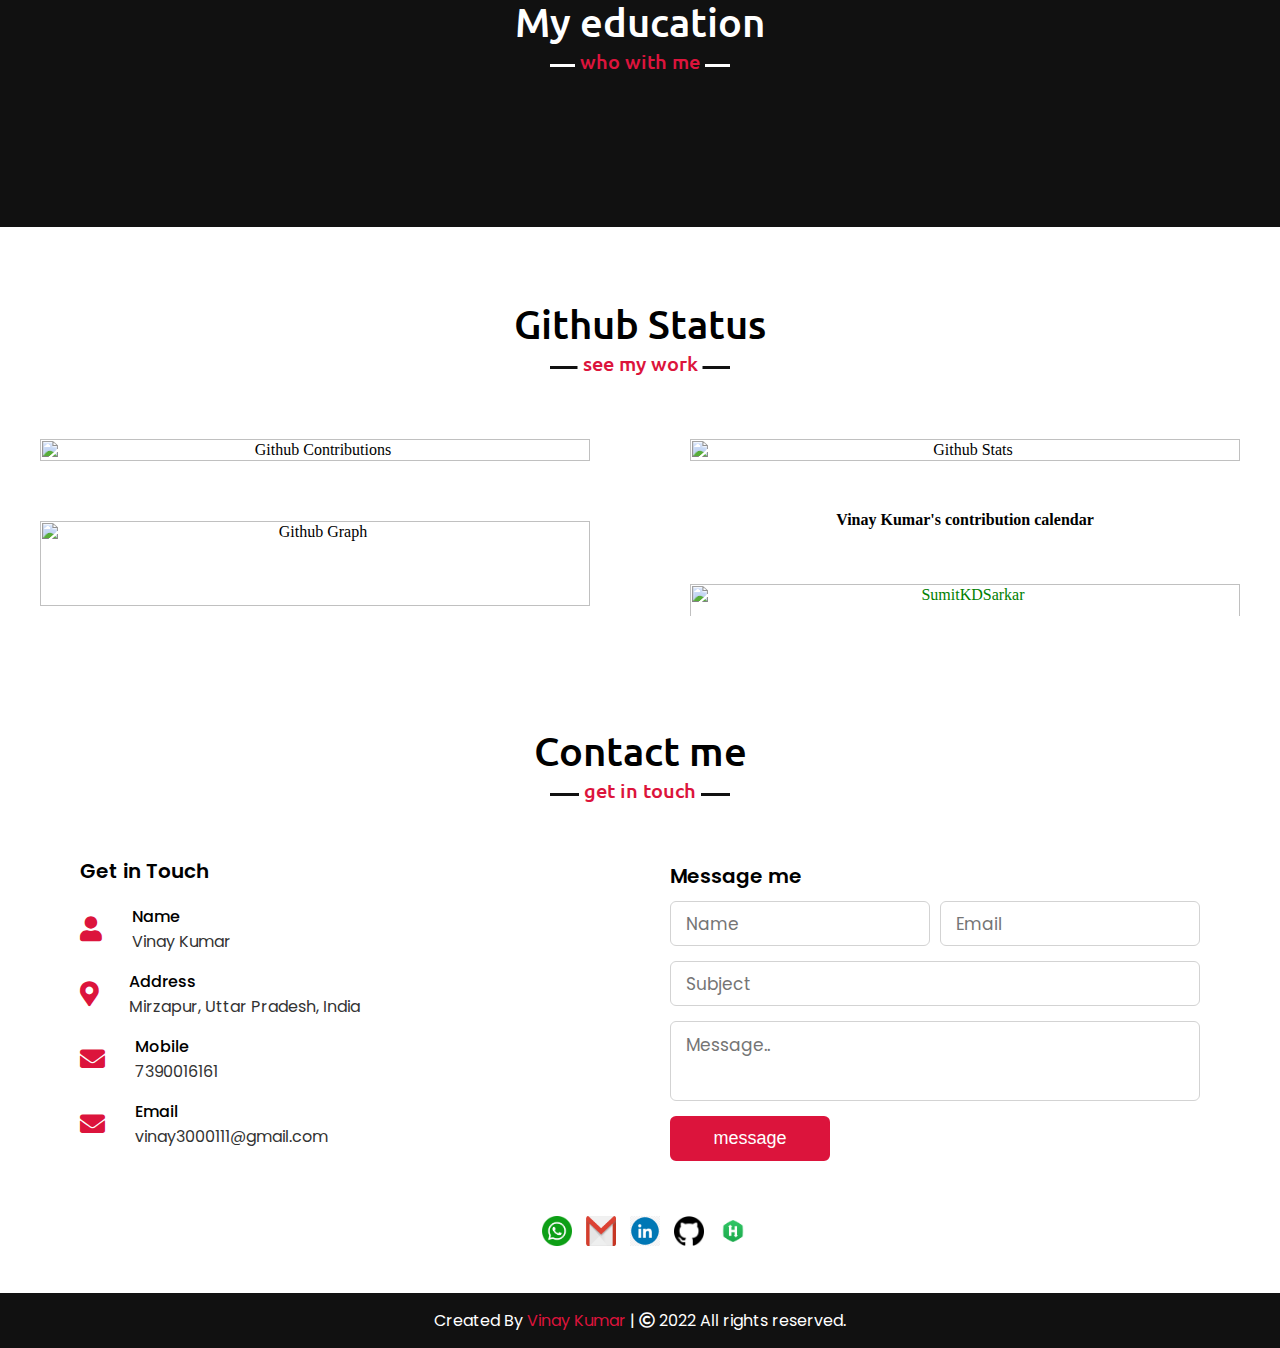
==== commit b7c5496d: "change" ====
--- a/inde.html
+++ b/inde.html
@@ -44,7 +44,7 @@
                 <div class="text-1">Hello, my name is</div>
                 <div class="text-2">Vinay Kumar</div>
                 <div class="text-3">And I'm a <span class="typing"></span></div>
-                <a  href="https://drive.google.com/file/d/1FLkQqnylhTMXJ7--aHfY-JtTPow-8JwG/view" target="_blank">Resume</a>
+                <a  href="https://drive.google.com/file/d/1kD6xZMRgwfWEgdotlP9yO2qcagqpRrTZ/view?usp=sharing" target="_blank">Resume</a>
             </div>
         </div>
     </section>
@@ -55,7 +55,7 @@
             <h2 class="title">About me</h2>
             <div class="about-content">
                 <div class="column left">
-                    <img src="images/profile-0.jpeg" alt="">
+                    <img src="images/profile-1.jpg" alt="">
                 </div>
                 <div class="column right">
                     <div class="text">I'm Vinay Kumar and I'm a <span class="typing-2"></span></div>
@@ -65,7 +65,7 @@
                         goal oriented project. Strongly interested in obtaining a software
                         Developer position to work on enhancing the product experience.
                         </p>
-                    <a  href="https://drive.google.com/file/d/1FLkQqnylhTMXJ7--aHfY-JtTPow-8JwG/view" target="_blank">Resume</a>
+                    <a  href="https://drive.google.com/file/d/1kD6xZMRgwfWEgdotlP9yO2qcagqpRrTZ/view?usp=sharing" target="_blank">Resume</a>
                 </div>
             </div>
         </div>
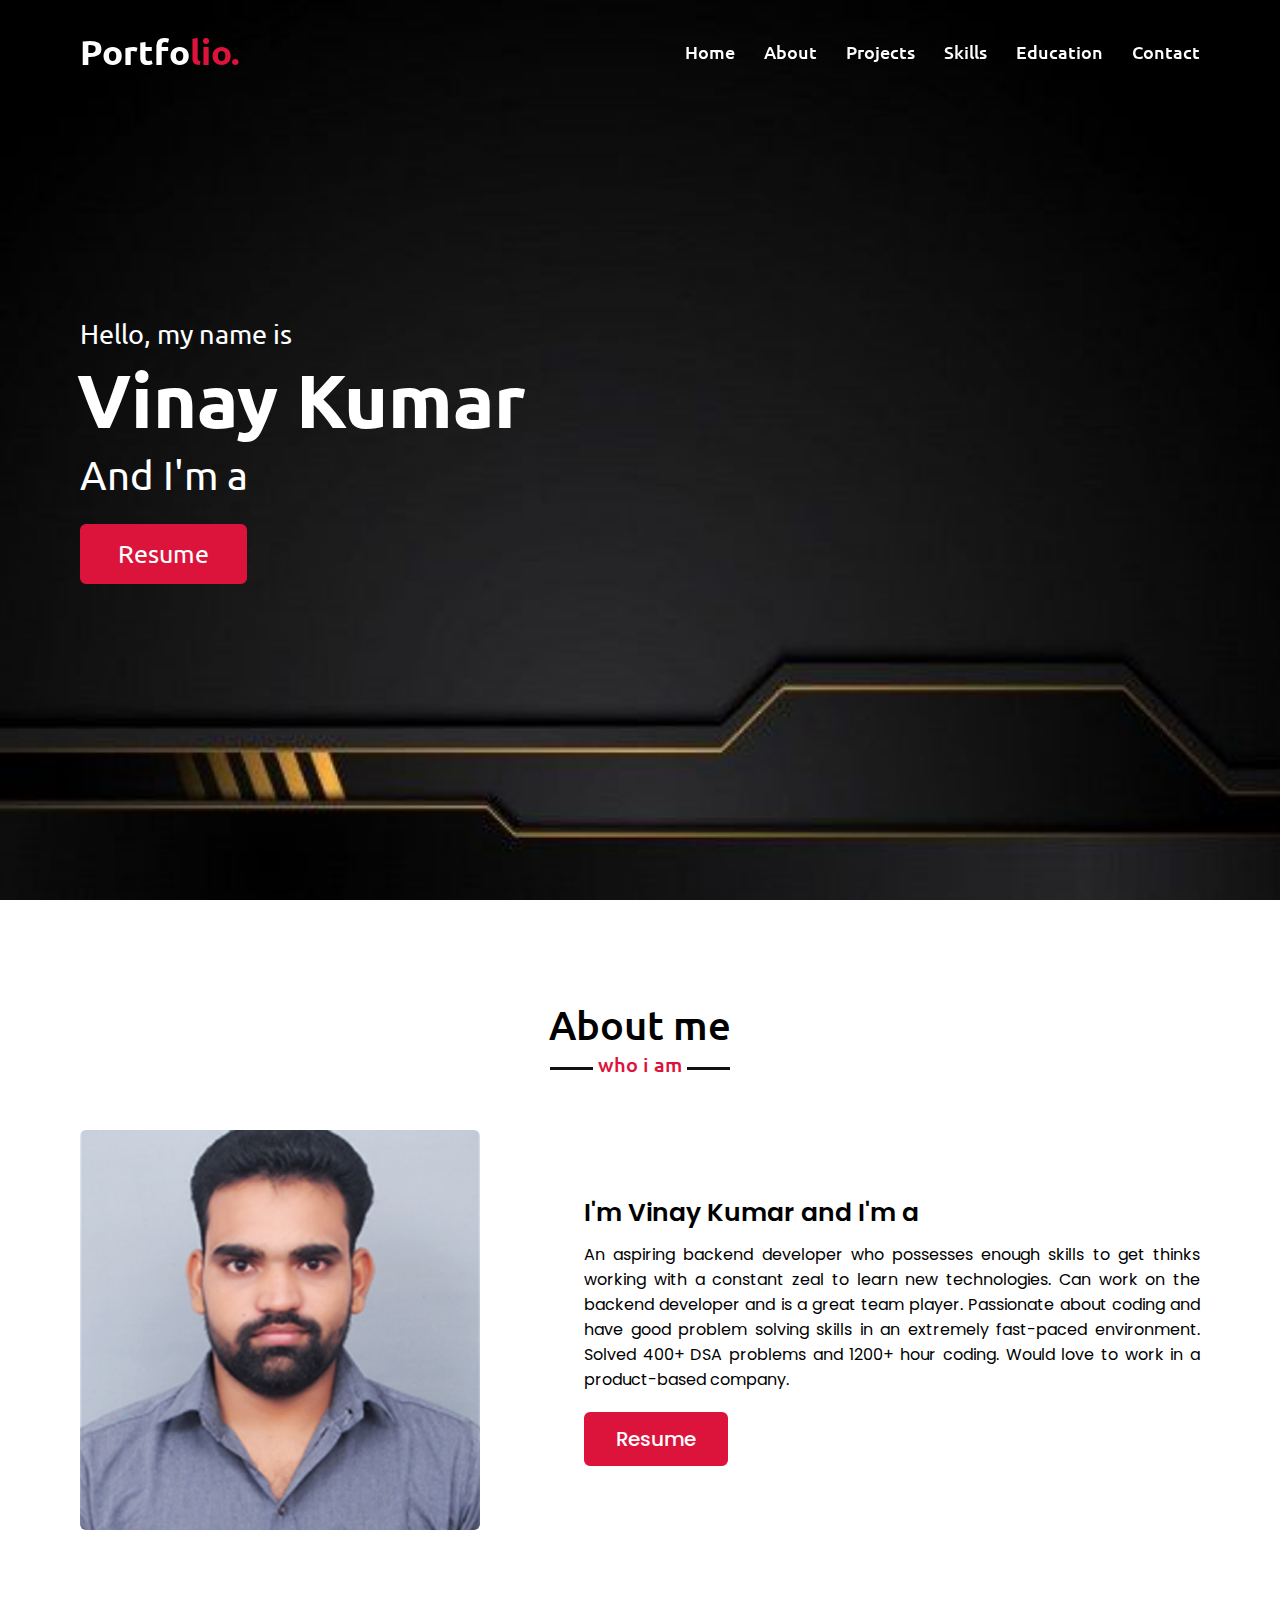
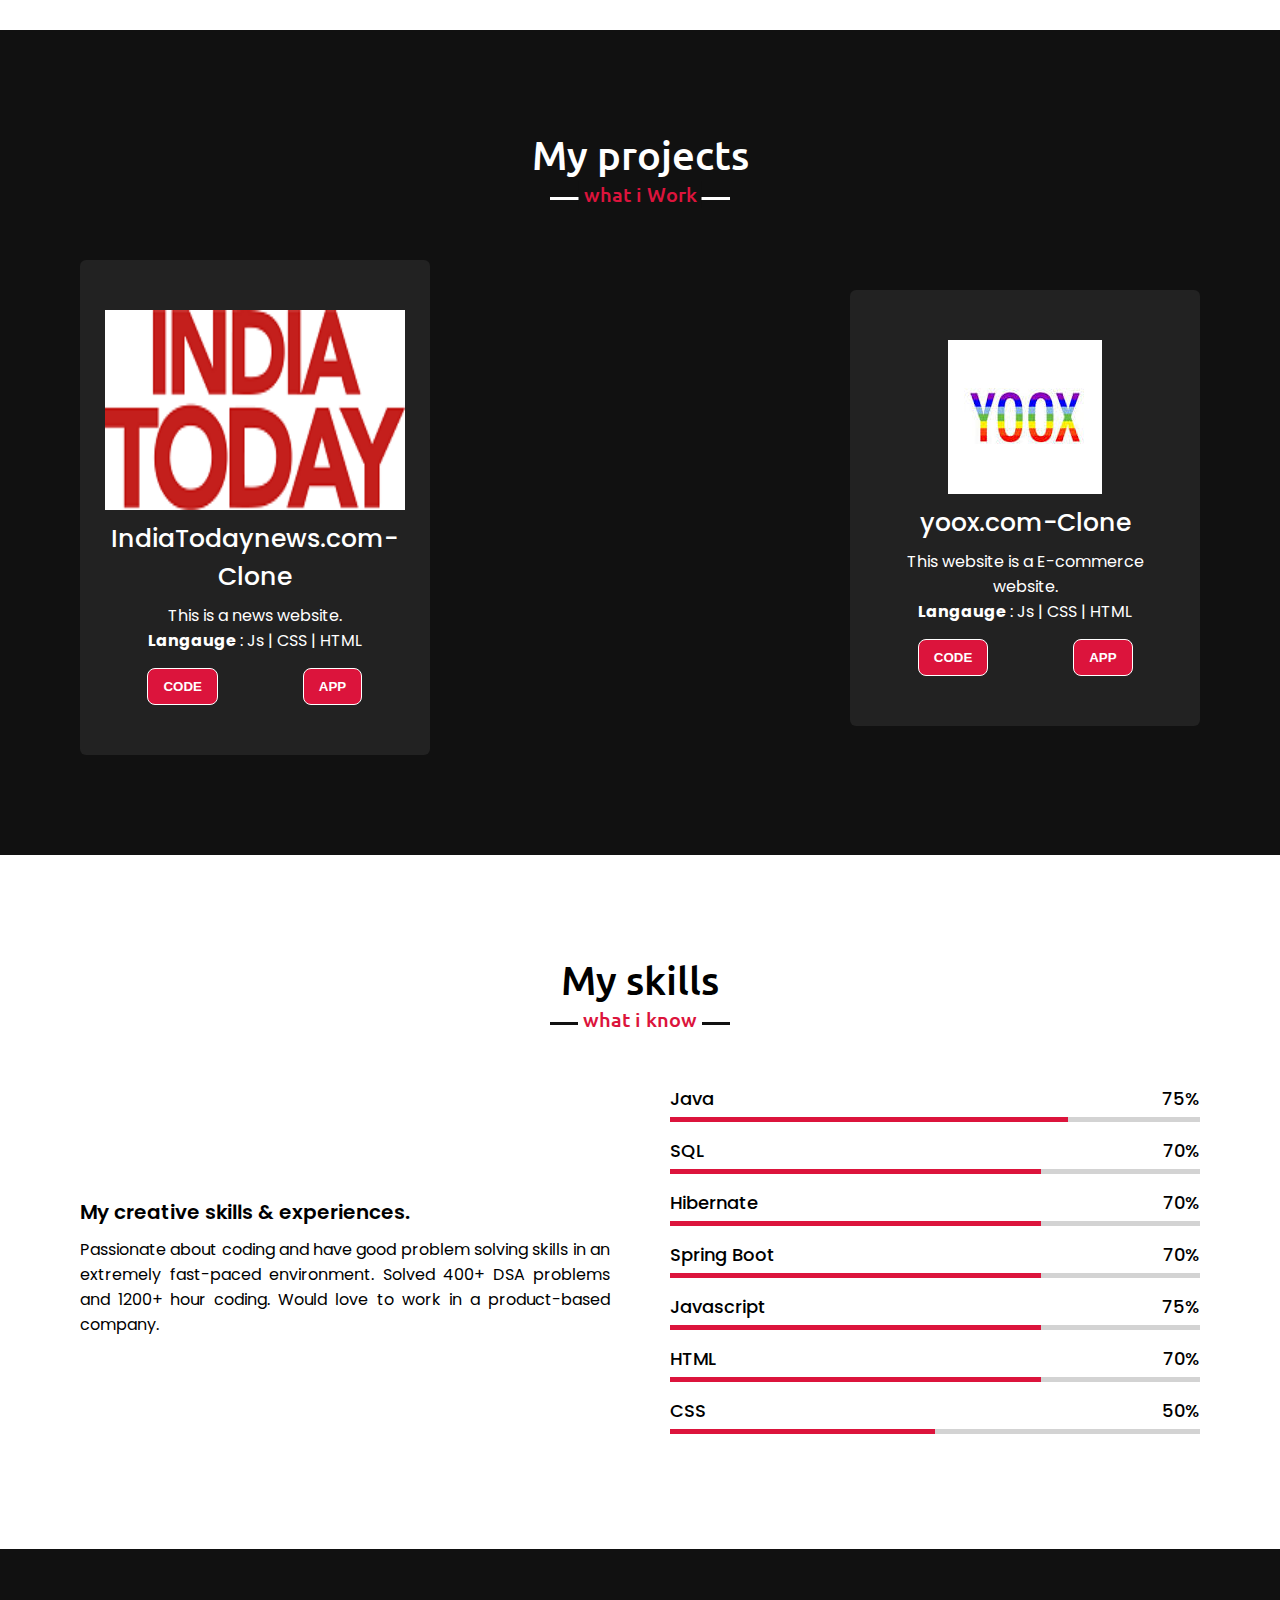
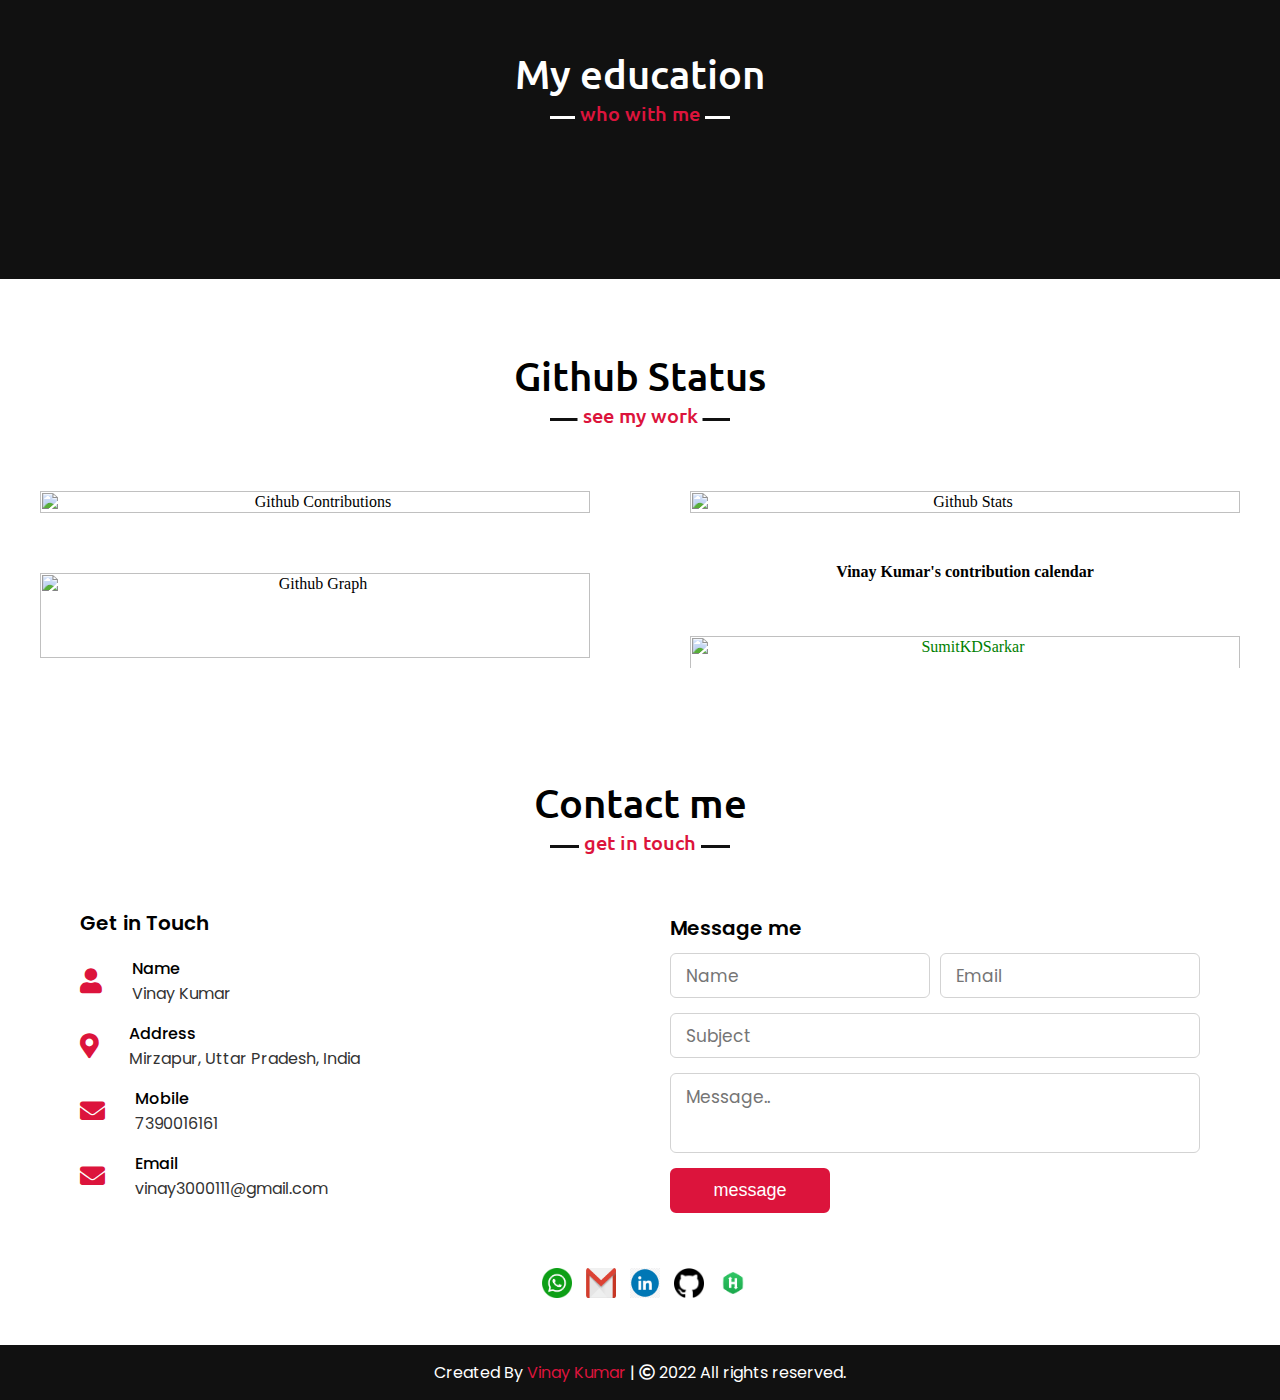
==== commit 47a2672b: "change" ====
--- a/inde.html
+++ b/inde.html
@@ -1,330 +1,420 @@
-
 <!DOCTYPE java>
 
 <java lang="en">
-<head>
-    <meta charset="UTF-8">
-    <meta name="viewport" content="width=device-width, initial-scale=1.0">
+  <head>
+    <meta charset="UTF-8" />
+    <meta name="viewport" content="width=device-width, initial-scale=1.0" />
     <title>Vinay Kumar</title>
-    <link rel="icon" href="https://media-exp1.licdn.com/dms/image/C4D03AQGV1A_WrBnYMw/profile-displayphoto-shrink_200_200/0/1662731627027?e=1668643200&v=beta&t=C8EKHpknNh0HUjImhup6PIxjNK5vTFpDDdaE16-JY9g">
-    <link rel="stylesheet" href="style.css">
-    <link rel="stylesheet" href="https://cdnjs.cloudflare.com/ajax/libs/font-awesome/5.15.3/css/all.min.css"/>
+    <link
+      rel="icon"
+      href="https://media-exp1.licdn.com/dms/image/C4D03AQGV1A_WrBnYMw/profile-displayphoto-shrink_200_200/0/1662731627027?e=1668643200&v=beta&t=C8EKHpknNh0HUjImhup6PIxjNK5vTFpDDdaE16-JY9g"
+    />
+    <link rel="stylesheet" href="style.css" />
+    <link
+      rel="stylesheet"
+      href="https://cdnjs.cloudflare.com/ajax/libs/font-awesome/5.15.3/css/all.min.css"
+    />
     <script src="https://code.jquery.com/jquery-3.5.1.min.js"></script>
     <script src="https://cdnjs.cloudflare.com/ajax/libs/typed.js/2.0.11/typed.min.js"></script>
     <script src="https://cdnjs.cloudflare.com/ajax/libs/waypoints/4.0.1/jquery.waypoints.min.js"></script>
     <script src="https://cdnjs.cloudflare.com/ajax/libs/OwlCarousel2/2.3.4/owl.carousel.min.js"></script>
-    <link rel="stylesheet" href="https://cdnjs.cloudflare.com/ajax/libs/OwlCarousel2/2.3.4/assets/owl.carousel.min.css"/>
-
-</head>
-<body>
+    <link
+      rel="stylesheet"
+      href="https://cdnjs.cloudflare.com/ajax/libs/OwlCarousel2/2.3.4/assets/owl.carousel.min.css"
+    />
+  </head>
+  <body>
     <div class="scroll-up-btn">
-        <i class="fas fa-angle-up"></i>
+      <i class="fas fa-angle-up"></i>
     </div>
     <nav class="navbar">
-        <div class="max-width">
-            <div class="logo"><a href="#">Portfo<span>lio.</span></a></div>
-            <ul class="menu">
-                <li><a href="#home" class="menu-btn">Home</a></li>
-                <li><a href="#about" class="menu-btn">About</a></li>
-                <li><a href="#services" class="menu-btn">Projects</a></li>
-                <li><a href="#skills" class="menu-btn">Skills</a></li>
-                <li><a href="#teams" class="menu-btn">Education</a></li>
-                <li><a href="#contact" class="menu-btn">Contact</a></li>
-            </ul>
-            <div class="menu-btn">
-                <i class="fas fa-bars"></i>
-            </div>
-        </div>
+      <div class="max-width">
+        <div class="logo">
+          <a href="#">Portfo<span>lio.</span></a>
+        </div>
+        <ul class="menu">
+          <li><a href="#home" class="menu-btn">Home</a></li>
+          <li><a href="#about" class="menu-btn">About</a></li>
+          <li><a href="#services" class="menu-btn">Projects</a></li>
+          <li><a href="#skills" class="menu-btn">Skills</a></li>
+          <li><a href="#teams" class="menu-btn">Education</a></li>
+          <li><a href="#contact" class="menu-btn">Contact</a></li>
+        </ul>
+        <div class="menu-btn">
+          <i class="fas fa-bars"></i>
+        </div>
+      </div>
     </nav>
 
     <!-- home section -->
     <section class="home" id="home">
-        <div class="max-width">
-            <div class="home-content">
-                <div class="text-1">Hello, my name is</div>
-                <div class="text-2">Vinay Kumar</div>
-                <div class="text-3">And I'm a <span class="typing"></span></div>
-                <a  href="https://drive.google.com/file/d/1kD6xZMRgwfWEgdotlP9yO2qcagqpRrTZ/view?usp=sharing" target="_blank">Resume</a>
-            </div>
-        </div>
+      <div class="max-width">
+        <div class="home-content">
+          <div class="text-1">Hello, my name is</div>
+          <div class="text-2">Vinay Kumar</div>
+          <div class="text-3">And I'm a <span class="typing"></span></div>
+          <a
+            href="https://drive.google.com/file/d/1kD6xZMRgwfWEgdotlP9yO2qcagqpRrTZ/view?usp=sharing"
+            target="_blank"
+            >Resume</a
+          >
+        </div>
+      </div>
     </section>
 
     <!-- about section -->
     <section class="about" id="about">
-        <div class="max-width">
-            <h2 class="title">About me</h2>
-            <div class="about-content">
-                <div class="column left">
-                    <img src="images/profile-1.jpg" alt="">
-                </div>
-                <div class="column right">
-                    <div class="text">I'm Vinay Kumar and I'm a <span class="typing-2"></span></div>
-                    <p>Aspiring Software development professional adopt at engineering
-                        robust and user-centric solutions. Collaborative team player who is
-                        proficient in working with interdisciplinary teams and executing
-                        goal oriented project. Strongly interested in obtaining a software
-                        Developer position to work on enhancing the product experience.
-                        </p>
-                    <a  href="https://drive.google.com/file/d/1kD6xZMRgwfWEgdotlP9yO2qcagqpRrTZ/view?usp=sharing" target="_blank">Resume</a>
-                </div>
-            </div>
-        </div>
+      <div class="max-width">
+        <h2 class="title">About me</h2>
+        <div class="about-content">
+          <div class="column left">
+            <img src="images/profile-1.jpg" alt="" />
+          </div>
+          <div class="column right">
+            <div class="text">
+              I'm Vinay Kumar and I'm a <span class="typing-2"></span>
+            </div>
+            <p>
+              An aspiring backend developer who possesses enough skills to get
+              thinks working with a constant zeal to learn new technologies. Can
+              work on the backend developer and is a great team player.
+              Passionate about coding and have good problem solving skills in an
+              extremely fast-paced environment. Solved 400+ DSA problems and
+              1200+ hour coding. Would love to work in a product-based company.
+            </p>
+            <a
+              href="https://drive.google.com/file/d/1kD6xZMRgwfWEgdotlP9yO2qcagqpRrTZ/view?usp=sharing"
+              target="_blank"
+              >Resume</a
+            >
+          </div>
+        </div>
+      </div>
     </section>
 
     <!-- project section -->
     <section class="services" id="services">
-        <div class="max-width">
-            <h2 class="title">My projects</h2>
-            <div class="serv-content">
-                <div class="card">
-                    <div class="box">
-                        <!-- <i class="fas fa-paint-brush"></i> -->
-                        <a href="https://github.com/falgunbokde23/India-Today-website" target="_blank"><img class="project" src="./images/india_today.png" alt="logo"></a>
-                        <div class="text">IndiaTodaynews.com-Clone</div>
-                        <p>This is a news website.</p>
-                        <p><b>Langauge</b> : Js | CSS | HTML</p>
-                       
-                        <div class="twoButton">
-                            <a href="https://github.com/falgunbokde23/India-Today-website"><button class="github_Button">CODE</button></a>
-                            <a href="https://indiatodaynews.netlify.app/"> <button class="deployed_Button">APP</button></a>
-                        </div>
-                
-                    </div>
-                   
-                </div>
-
-
-                <div class="card">
-                    <div class="box">
-                        <!-- <i class="fas fa-chart-line"></i> -->
-                       <a href="https://github.com/VenketeshRushi/wet-twig-1740/tree/main" target="_blank" alt="logo" ><img src="./images/yoox.jpg" alt=""></a>
-                        <div class="text">yoox.com-Clone</div>
-                        <p>This website is a E-commerce website.</p>
-                        <p><b>Langauge</b> : Js | CSS | HTML</p>
-                        <div class="twoButton">
-                            <a href="https://github.com/VenketeshRushi/wet-twig-1740/tree/main"><button class="github_Button">CODE</button></a>
-                            <a href="https://indiatodaynews.netlify.app/"> <button class="deployed_Button">APP</button></a>
-                        </div>
-                    </div>
-                </div>
-            </div>
-        </div>
+      <div class="max-width">
+        <h2 class="title">My projects</h2>
+        <div class="serv-content">
+          <div class="card">
+            <div class="box">
+              <!-- <i class="fas fa-paint-brush"></i> -->
+              <a
+                href="https://github.com/falgunbokde23/India-Today-website"
+                target="_blank"
+                ><img class="project" src="./images/india_today.png" alt="logo"
+              /></a>
+              <div class="text">IndiaTodaynews.com-Clone</div>
+              <p>This is a news website.</p>
+              <p><b>Langauge</b> : Js | CSS | HTML</p>
+
+              <div class="twoButton">
+                <a href="https://github.com/falgunbokde23/India-Today-website"
+                  ><button class="github_Button">CODE</button></a
+                >
+                <a href="https://indiatodaynews.netlify.app/">
+                  <button class="deployed_Button">APP</button></a
+                >
+              </div>
+            </div>
+          </div>
+
+          <div class="card">
+            <div class="box">
+              <!-- <i class="fas fa-chart-line"></i> -->
+              <a
+                href="https://github.com/VenketeshRushi/wet-twig-1740/tree/main"
+                target="_blank"
+                alt="logo"
+                ><img src="./images/yoox.jpg" alt=""
+              /></a>
+              <div class="text">yoox.com-Clone</div>
+              <p>This website is a E-commerce website.</p>
+              <p><b>Langauge</b> : Js | CSS | HTML</p>
+              <div class="twoButton">
+                <a
+                  href="https://github.com/VenketeshRushi/wet-twig-1740/tree/main"
+                  ><button class="github_Button">CODE</button></a
+                >
+                <a href="https://indiatodaynews.netlify.app/">
+                  <button class="deployed_Button">APP</button></a
+                >
+              </div>
+            </div>
+          </div>
+        </div>
+      </div>
     </section>
 
     <!-- skills section -->
     <section class="skills" id="skills">
-        <div class="max-width">
-            <h2 class="title">My skills</h2>
-            <div class="skills-content">
-                <div class="column left">
-                    <div class="text">My creative skills & experiences.</div>
-                    <p>Aspiring Software development professional adopt at engineering
-                        robust and user-centric solutions. Collaborative team player who is
-                        proficient in working with interdisciplinary teams and executing
-                        goal oriented project. Strongly interested in obtaining a software
-                        Developer position to work on enhancing the product experience.
-                        </p>
-                   
-                </div>
-                <div class="column right">
-                    <div class="bars">
-                        <div class="info">
-                            <span>Java</span>
-                            <span>75%</span>
-                        </div>
-                        <div class="line java"></div>
-                    </div>
-                    <div class="bars">
-                        <div class="info">
-                            <span>SQL</span>
-                            <span>70%</span>
-                        </div>
-                        <div class="line css"></div>
-                    </div>
-                    <div class="bars">
-                        <div class="info">
-                            <span>Spring Boot</span>
-                            <span>70%</span>
-                        </div>
-                        <div class="line js"></div>
-                    </div>
-                    <div class="bars">
-                        <div class="info">
-                            <span>Javascript</span>
-                            <span>75%</span>
-                        </div>
-                        <div class="line mysql"></div>
-                    </div>
-                    <div class="bars">
-                        <div class="info">
-                            <span>HTML</span>
-                            <span>70%</span>
-                        </div>
-                        <div class="line css"></div>
-                    </div>
-                    <div class="bars">
-                        <div class="info">
-                            <span>CSS</span>
-                            <span>50%</span>
-                        </div>
-                        <div class="line c"></div>
-                    </div>
-                   
-                </div>
-            </div>
-        </div>
+      <div class="max-width">
+        <h2 class="title">My skills</h2>
+        <div class="skills-content">
+          <div class="column left">
+            <div class="text">My creative skills & experiences.</div>
+            <p>
+              Passionate about coding and have good problem solving skills in an
+              extremely fast-paced environment. Solved 400+ DSA problems and
+              1200+ hour coding. Would love to work in a product-based company.
+            </p>
+          </div>
+          <div class="column right">
+            <div class="bars">
+              <div class="info">
+                <span>Java</span>
+                <span>75%</span>
+              </div>
+              <div class="line java"></div>
+            </div>
+            <div class="bars">
+              <div class="info">
+                <span>SQL</span>
+                <span>70%</span>
+              </div>
+              <div class="line css"></div>
+            </div>
+            <div class="bars">
+              <div class="info">
+                <span>Hibernate</span>
+                <span>70%</span>
+              </div>
+              <div class="line css"></div>
+            </div>
+            <div class="bars">
+              <div class="info">
+                <span>Spring Boot</span>
+                <span>70%</span>
+              </div>
+              <div class="line js"></div>
+            </div>
+            <div class="bars">
+              <div class="info">
+                <span>Javascript</span>
+                <span>75%</span>
+              </div>
+              <div class="line mysql"></div>
+            </div>
+            <div class="bars">
+              <div class="info">
+                <span>HTML</span>
+                <span>70%</span>
+              </div>
+              <div class="line css"></div>
+            </div>
+            <div class="bars">
+              <div class="info">
+                <span>CSS</span>
+                <span>50%</span>
+              </div>
+              <div class="line c"></div>
+            </div>
+          </div>
+        </div>
+      </div>
     </section>
 
     <!-- education section -->
     <section class="teams" id="teams">
-        <div class="max-width">
-            <h2 class="title">My education</h2>
-            <div class="carousel owl-carousel">
-                <div class="card">
-                    <div class="box">
-                        <img src="https://aniportalimages.s3.amazonaws.com/media/details/Capture2021092207014520210922071739.jpg" alt="">
-                        <div class="text">Masai School </div>
-                        <p>Full-Stack Web Development.</p>
-                        <p>Feb 2022 - Nov 2022</p>
-                    </div>
-                </div>
-                <div class="card">
-                    <div class="box">
-                        <img src="./images/subharti.jpg" alt="">
-                        <div class="text">Swami Vivekanand Subharti University</div>
-                        <p>Bachelors in Computer Application</p>
-                        <p>Jun 2020 - Persent</p>
-                    </div>
-                </div>
-                <div class="card">
-                    <div class="box">
-                        <img src="./images/10.jpg" alt="">
-                        <div class="text">Ankit Bal Vidya Mandir Allahabad</div>
-                        <p>Higher Secondary Education</p>
-                        <p>Jan 2017 - Jun 2019</p>
-                    </div>
-                </div>
-                <div class="card">
-                    <div class="box">
-                        <img src="./images/10.jpg" alt="">
-                        <div class="text">S.S.P.S. Inter College Mirzapur</div>
-                        <p> Senior Secondary Education</p>
-                        <p>Jun 2015 - Aug 2017</p>
-                    </div>
-                </div>
-                
-            </div>
-        </div>
+      <div class="max-width">
+        <h2 class="title">My education</h2>
+        <div class="carousel owl-carousel">
+          <div class="card">
+            <div class="box">
+              <img
+                src="https://aniportalimages.s3.amazonaws.com/media/details/Capture2021092207014520210922071739.jpg"
+                alt=""
+              />
+              <div class="text">Masai School</div>
+              <p>Full-Stack Web Development.</p>
+              <p>Feb 2022 - Nov 2022</p>
+            </div>
+          </div>
+          <div class="card">
+            <div class="box">
+              <img src="./images/subharti.jpg" alt="" />
+              <div class="text">Swami Vivekanand Subharti University</div>
+              <p>Bachelors in Computer Application</p>
+              <p>Jun 2020 - Persent</p>
+            </div>
+          </div>
+          <div class="card">
+            <div class="box">
+              <img src="./images/10.jpg" alt="" />
+              <div class="text">Ankit Bal Vidya Mandir Allahabad</div>
+              <p>Higher Secondary Education</p>
+              <p>Jan 2017 - Jun 2019</p>
+            </div>
+          </div>
+          <div class="card">
+            <div class="box">
+              <img src="./images/10.jpg" alt="" />
+              <div class="text">S.S.P.S. Inter College Mirzapur</div>
+              <p>Senior Secondary Education</p>
+              <p>Jun 2015 - Aug 2017</p>
+            </div>
+          </div>
+        </div>
+      </div>
     </section>
 
     <section class="github-st" id="github-">
-        <div id="github-stats">
-            <div class="container">
-                <h1 class="title">Github Status</h1>
-                <div class="github-stats-list">
-                    <div class="github-stat">
-                        <img src="https://github-readme-streak-stats.herokuapp.com/?user=vinaykumarkunder&theme=indian-flag"
-                            alt="Github Contributions" />
-                    </div>
-                    <div class="github-stat">
-                        <img src="https://github-readme-stats.vercel.app/api?username=Vinaykumarkunder&theme=flag-india&show_icons=true&count_private=true"
-                            alt="Github Stats" />
-                    </div>
-                    <div class="github-stat">
-                        <img src="https://activity-graph.herokuapp.com/graph?username=vinaykumarkunder&bg_color=ffffff&color=000080&line=138808&point=ff9933&area=true"
-                            alt="Github Graph" />
-                    </div>
-                    <div class="github-stat">
-                        <h4 class="mb-0" style="text-align: center;color: #000;">Vinay Kumar's contribution calendar</h4>
-                        <img src="https://ghchart.rshah.org/Vinaykumarkunder" alt="SumitKDSarkar" style="width: 100%;height: auto; margin-top: 5vh;color: green;"/>
-                        <!-- <img src="https://activity-graph.herokuapp.com/calender?username=SumitKDSarkar&bg_color=ffffff&color=000080&line=138808&point=ff9933&area=true" -->
-                    </div>
-                </div>
-            </div>
-        </div>
+      <div id="github-stats">
+        <div class="container">
+          <h1 class="title">Github Status</h1>
+          <div class="github-stats-list">
+            <div class="github-stat">
+              <img
+                src="https://github-readme-streak-stats.herokuapp.com/?user=vinaykumarkunder&theme=indian-flag"
+                alt="Github Contributions"
+              />
+            </div>
+            <div class="github-stat">
+              <img
+                src="https://github-readme-stats.vercel.app/api?username=Vinaykumarkunder&theme=flag-india&show_icons=true&count_private=true"
+                alt="Github Stats"
+              />
+            </div>
+            <div class="github-stat">
+              <img
+                src="https://activity-graph.herokuapp.com/graph?username=vinaykumarkunder&bg_color=ffffff&color=000080&line=138808&point=ff9933&area=true"
+                alt="Github Graph"
+              />
+            </div>
+            <div class="github-stat">
+              <h4 class="mb-0" style="text-align: center; color: #000">
+                Vinay Kumar's contribution calendar
+              </h4>
+              <img
+                src="https://ghchart.rshah.org/Vinaykumarkunder"
+                alt="SumitKDSarkar"
+                style="width: 100%; height: auto; margin-top: 5vh; color: green"
+              />
+              <!-- <img src="https://activity-graph.herokuapp.com/calender?username=SumitKDSarkar&bg_color=ffffff&color=000080&line=138808&point=ff9933&area=true" -->
+            </div>
+          </div>
+        </div>
+      </div>
     </section>
 
     <!-- contact section -->
     <section class="contact" id="contact">
-        <div class="max-width">
-            <h2 class="title">Contact me</h2>
-            <div class="contact-content">
-                <div class="column left">
-                    <div class="text">Get in Touch</div>
-                    <!-- <p>Lorem, ipsum dolor sit amet consectetur adipisicing elit. Dignissimos harum corporis fuga corrupti. Doloribus quis soluta nesciunt veritatis vitae nobis?</p> -->
-                    <div class="icons">
-                        <div class="row">
-                            <i class="fas fa-user"></i>
-                            <div class="info">
-                                <div class="head">Name</div>
-                                <div class="sub-title">Vinay Kumar</div>
-                            </div>
-                        </div>
-                        <div class="row">
-                            <i class="fas fa-map-marker-alt"></i>
-                            <div class="info">
-                                <div class="head">Address</div>
-                                <div class="sub-title">Mirzapur, Uttar Pradesh, India</div>
-                            </div>
-                        </div>
-                         <div class="row">
-                            <i class="fas fa-envelope"></i>
-                            <div class="info">
-                                <div class="head">Mobile</div>
-                                <div class="sub-title">7390016161</div>
-                            </div>
-                        </div>
-                        <div class="row">
-                            <i class="fas fa-envelope"></i>
-                            <div class="info">
-                                <div class="head">Email</div>
-                                <div class="sub-title">vinay3000111@gmail.com</div>
-                            </div>
-                        </div>
-                    </div>
-                </div>
-                <div class="column right">
-                    <div class="text">Message me</div>
-                    <form action="#" onsubmit="sendMail(); reset(); return false">
-                        <div class="fields">
-                            <div class="field name">
-                                <input type="text" id="name" placeholder="Name" required>
-                            </div>
-                            <div class="field email">
-                                <input type="email" id="email" placeholder="Email" required>
-                            </div>
-                        </div>
-                        <div class="field">
-                            <input type="text" id="subject" placeholder="Subject" required>
-                        </div>
-                        <div class="field textarea">
-                            <textarea cols="30" rows="10" id="message" placeholder="Message.." required></textarea>
-                        </div>
-                        <div class="button-area">
-                            <button type="submit" id="submit">message </button>
-                        </div>
-                    </form>
-                </div>
-            </div>
-            <div class="Contect">
-                <span><a href="https://api.whatsapp.com/send/?phone=7390016161&text=Hi+Vinay+Can+i+meet+you..&type=phone_number&app_absent=0"><img src="images/whatsapp.png" alt=""></a></span>
-                <span><a href="https://mail.google.com/mail/u/0/#inbox?compose=DmwnWrRvwTnGBRCPGTGHdQVRqZLFsjHHZhRWGQgzZJmNMWXgxclgXFcxqwrFNLXCGrSnWzTSGbgB"><img src="images/gmail.png" alt=""></a></span>
-                <span><a href="https://www.linkedin.com/in/vinay-kumar-01b807215/"><img src="images/l.png" alt=""></a></span>
-                <span><a href="https://github.com/VINAYKUMARKUNDER"><img src="images/githubLogo.png" alt=""></a></span>
-                <span><a href="https://www.hackerrank.com/vinay3000111"><img src="images/hakerrank logo.png" alt=""></a></span>
-            </div>
-        </div>
+      <div class="max-width">
+        <h2 class="title">Contact me</h2>
+        <div class="contact-content">
+          <div class="column left">
+            <div class="text">Get in Touch</div>
+            <!-- <p>Lorem, ipsum dolor sit amet consectetur adipisicing elit. Dignissimos harum corporis fuga corrupti. Doloribus quis soluta nesciunt veritatis vitae nobis?</p> -->
+            <div class="icons">
+              <div class="row">
+                <i class="fas fa-user"></i>
+                <div class="info">
+                  <div class="head">Name</div>
+                  <div class="sub-title">Vinay Kumar</div>
+                </div>
+              </div>
+              <div class="row">
+                <i class="fas fa-map-marker-alt"></i>
+                <div class="info">
+                  <div class="head">Address</div>
+                  <div class="sub-title">Mirzapur, Uttar Pradesh, India</div>
+                </div>
+              </div>
+              <div class="row">
+                <i class="fas fa-envelope"></i>
+                <div class="info">
+                  <div class="head">Mobile</div>
+                  <div class="sub-title">7390016161</div>
+                </div>
+              </div>
+              <div class="row">
+                <i class="fas fa-envelope"></i>
+                <div class="info">
+                  <div class="head">Email</div>
+                  <div class="sub-title">vinay3000111@gmail.com</div>
+                </div>
+              </div>
+            </div>
+          </div>
+          <div class="column right">
+            <div class="text">Message me</div>
+            <form action="#" onsubmit="sendMail(); reset(); return false">
+              <div class="fields">
+                <div class="field name">
+                  <input type="text" id="name" placeholder="Name" required />
+                </div>
+                <div class="field email">
+                  <input type="email" id="email" placeholder="Email" required />
+                </div>
+              </div>
+              <div class="field">
+                <input
+                  type="text"
+                  id="subject"
+                  placeholder="Subject"
+                  required
+                />
+              </div>
+              <div class="field textarea">
+                <textarea
+                  cols="30"
+                  rows="10"
+                  id="message"
+                  placeholder="Message.."
+                  required
+                ></textarea>
+              </div>
+              <div class="button-area">
+                <button type="submit" id="submit">message</button>
+              </div>
+            </form>
+          </div>
+        </div>
+        <div class="Contect">
+          <span
+            ><a
+              href="https://api.whatsapp.com/send/?phone=7390016161&text=Hi+Vinay+Can+i+meet+you..&type=phone_number&app_absent=0"
+              ><img src="images/whatsapp.png" alt="" /></a
+          ></span>
+          <span
+            ><a
+              href="https://mail.google.com/mail/u/0/#inbox?compose=DmwnWrRvwTnGBRCPGTGHdQVRqZLFsjHHZhRWGQgzZJmNMWXgxclgXFcxqwrFNLXCGrSnWzTSGbgB"
+              ><img src="images/gmail.png" alt="" /></a
+          ></span>
+          <span
+            ><a href="https://www.linkedin.com/in/vinay-kumar-01b807215/"
+              ><img src="images/l.png" alt="" /></a
+          ></span>
+          <span
+            ><a href="https://github.com/VINAYKUMARKUNDER"
+              ><img src="images/githubLogo.png" alt="" /></a
+          ></span>
+          <span
+            ><a href="https://www.hackerrank.com/vinay3000111"
+              ><img src="images/hakerrank logo.png" alt="" /></a
+          ></span>
+        </div>
+      </div>
     </section>
 
     <!-- footer section-->
     <footer>
-        <span>Created By <a href="https://www.linkedin.com/in/vinay-kumar-01b807215/" target="_blank">Vinay Kumar</a> | <span class="far fa-copyright"></span> 2022 All rights reserved.</span>
+      <span
+        >Created By
+        <a
+          href="https://www.linkedin.com/in/vinay-kumar-01b807215/"
+          target="_blank"
+          >Vinay Kumar</a
+        >
+        | <span class="far fa-copyright"></span> 2022 All rights reserved.</span
+      >
     </footer>
 
     <script src="script.js"></script>
 
-    <script src="https://smtpjs.com/v3/smtp.js"> </script>
+    <script src="https://smtpjs.com/v3/smtp.js"></script>
 
     <script src="script1.js"></script>
-</body>
+  </body>
 </java>
